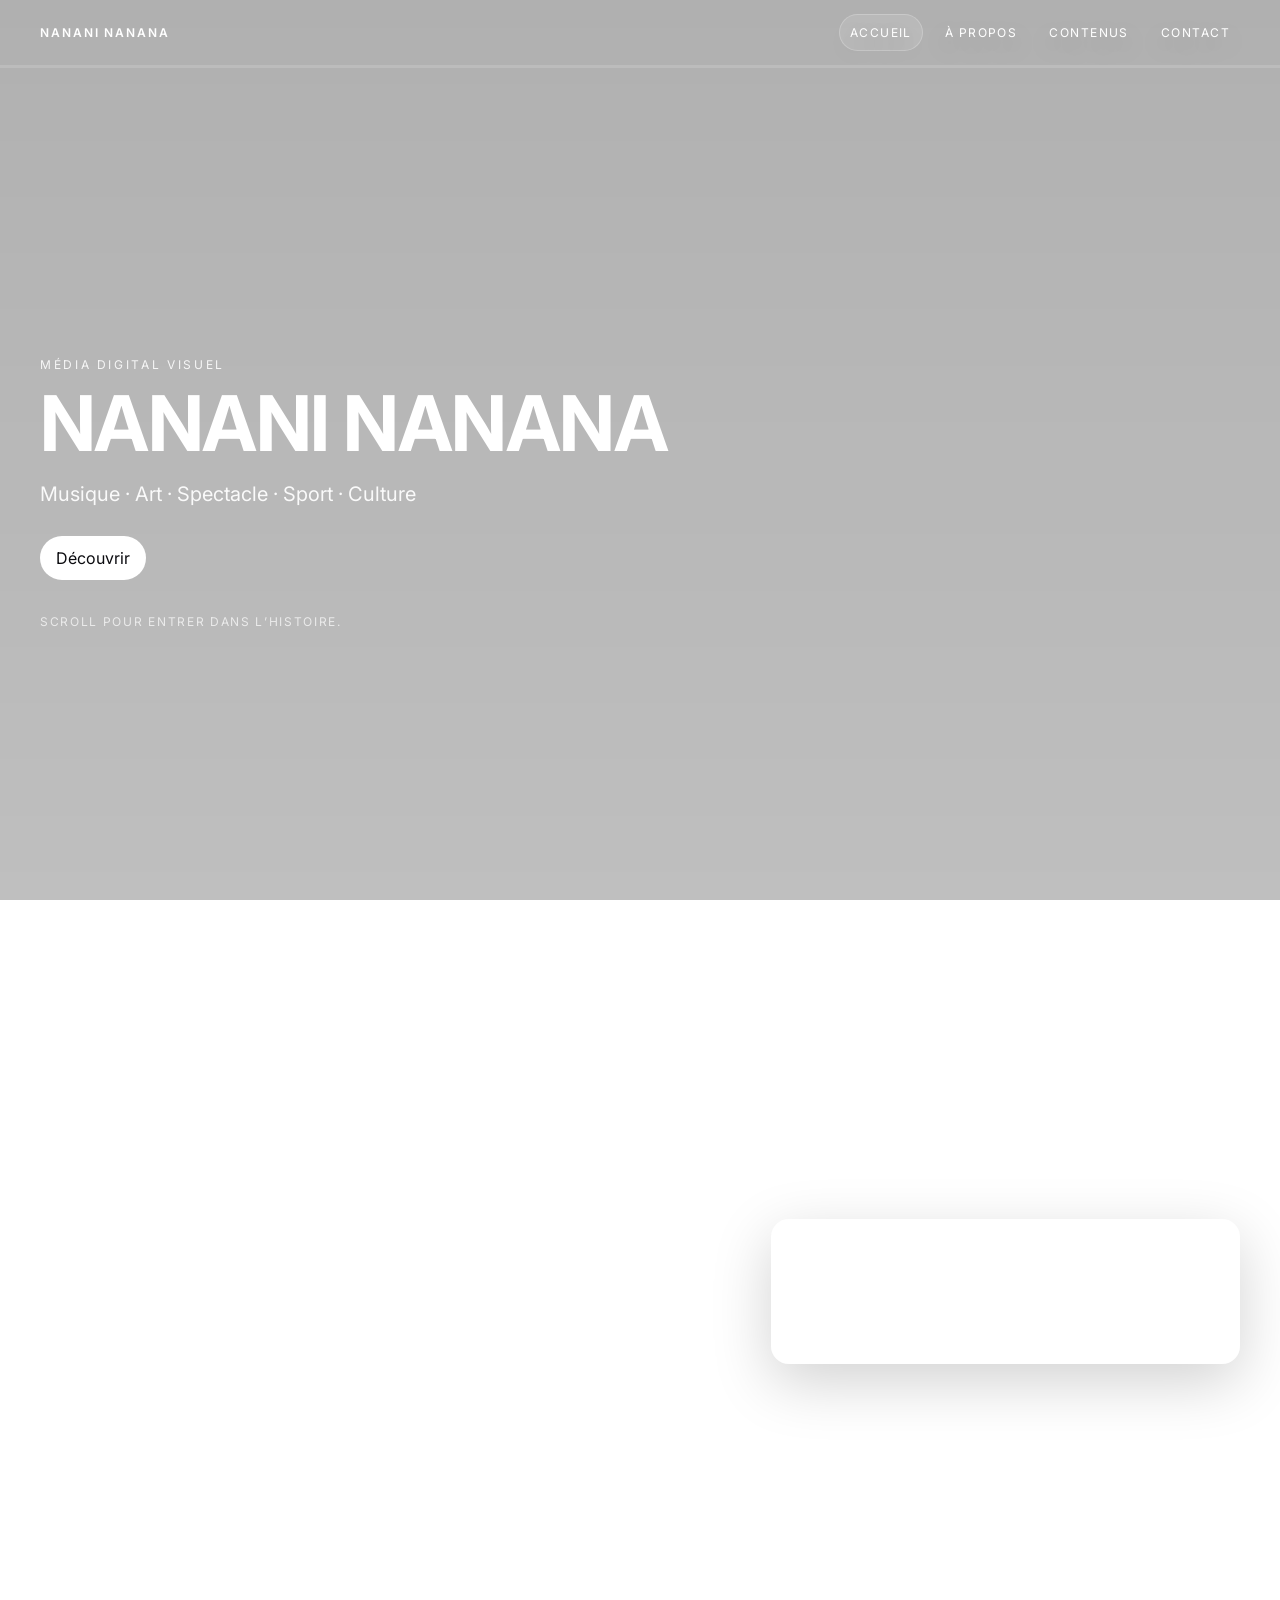
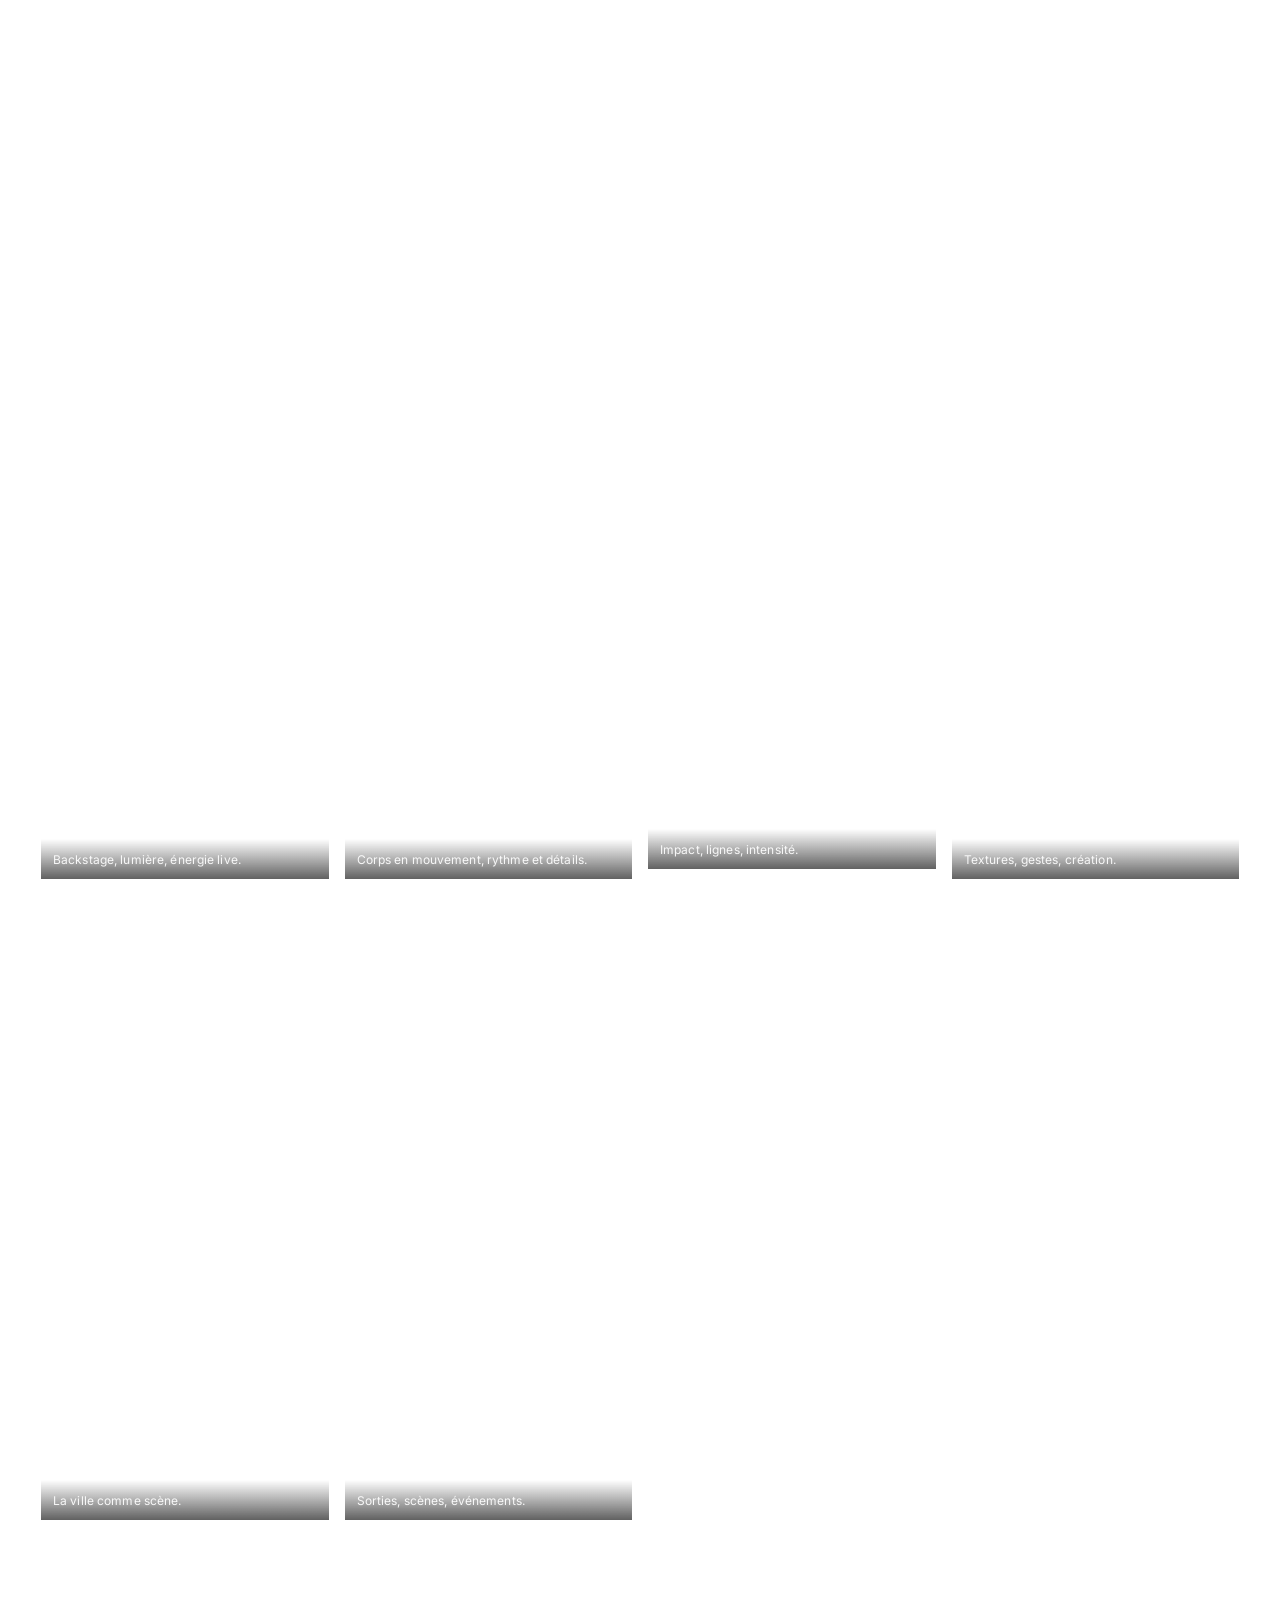
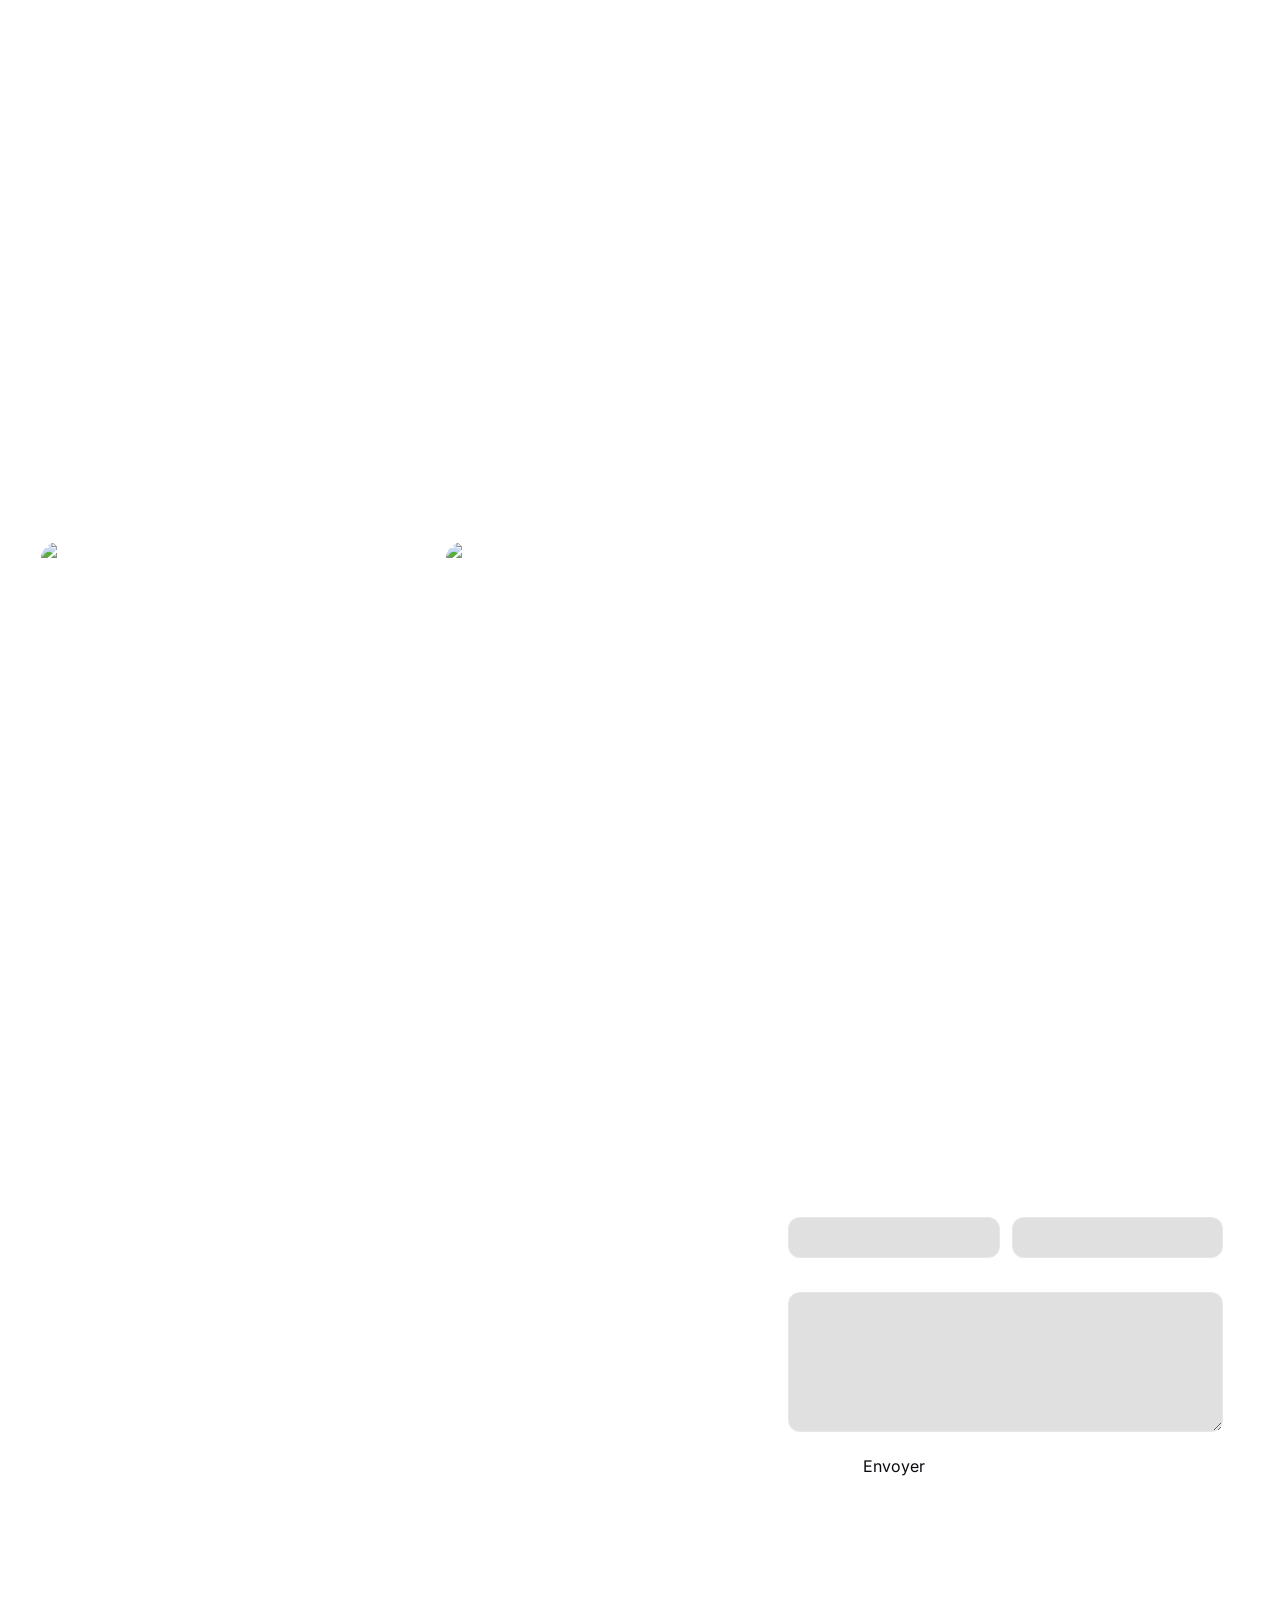
==== index.html @ 495a5f36 "Initial commit: NANANI NANANA" ====
<!doctype html>
<html lang="fr">
  <head>
    <meta charset="utf-8" />
    <meta name="viewport" content="width=device-width,initial-scale=1" />
    <meta name="description" content="NANANI NANANA — média digital visuel : musique, art, spectacle, sport, culture." />
    <meta http-equiv="Cache-Control" content="no-store, no-cache, must-revalidate, max-age=0" />
    <meta http-equiv="Pragma" content="no-cache" />
    <meta http-equiv="Expires" content="0" />
    <title>NANANI NANANA</title>

    <meta property="og:title" content="NANANI NANANA" />
    <meta property="og:description" content="Média digital visuel : musique, art, spectacle, sport, culture." />
    <meta property="og:type" content="website" />

    <link rel="preconnect" href="https://fonts.googleapis.com" />
    <link rel="preconnect" href="https://fonts.gstatic.com" crossorigin />
    <link
      href="https://fonts.googleapis.com/css2?family=Inter:wght@300;400;500;600;700&display=swap"
      rel="stylesheet"
    />
    <link rel="stylesheet" href="styles.css?v=20260324-8" />
  </head>
  <body>
    <div class="loader" id="loader" aria-hidden="true">
      <div class="loader__inner">
        <div class="loader__brand" id="loaderBrand">NANANI NANANA</div>
        <div class="loader__line" aria-hidden="true"></div>
      </div>
    </div>

    <div class="cursor" id="cursor" aria-hidden="true"></div>

    <header class="header" id="top">
      <div class="header__inner">
        <a class="brand" href="#home" id="brandTop">NANANI NANANA</a>
        <nav class="nav" aria-label="Navigation principale" id="nav">
          <a class="nav__link" href="#home" data-target="home">Accueil</a>
          <a class="nav__link" href="#about" data-target="about">À propos</a>
          <a class="nav__link" href="#media" data-target="media">Contenus</a>
          <a class="nav__link" href="#contact" data-target="contact">Contact</a>
        </nav>
      </div>
      <div class="progress" aria-hidden="true">
        <div class="progress__bar" id="progressBar"></div>
      </div>
    </header>

    <div class="bg" aria-hidden="true">
      <video
        class="bg__video bg__video--a is-active"
        id="bgVideoA"
        muted
        playsinline
        preload="none"
      ></video>
      <video class="bg__video bg__video--b" id="bgVideoB" muted playsinline preload="none"></video>
      <div class="bg__overlay"></div>
      <div class="bg__fallback" id="bgFallback"></div>
    </div>

    <main class="page" id="page">
      <section class="panel panel--hero" id="home" data-video-key="home">
        <div class="panel__content">
          <p class="eyebrow" id="heroEyebrow">Média digital visuel</p>
          <h1 class="hero__title" id="heroTitle">NANANI NANANA</h1>
          <p class="lead" id="heroSlogan">Musique · Art · Spectacle · Sport · Culture</p>
          <div class="hero__actions">
            <a class="btn btn--primary" href="#about" id="heroCta">Découvrir</a>
          </div>
          <div class="hero__hint" id="heroHint">Scroll pour entrer dans l’histoire.</div>
        </div>
      </section>

      <section class="panel" id="about" data-video-key="about">
        <div class="panel__content panel__content--split">
          <div>
            <h2 class="h2" id="aboutTitle">On parle de nous</h2>
            <p class="copy" id="aboutText">
              NANANI NANANA est un média artistique qui capte l’énergie du live, la création en mouvement, et
              les cultures qui transforment la ville.
            </p>
            <div class="pill-row" id="aboutPills">
              <span class="pill">Éditorial</span>
              <span class="pill">Visuel</span>
              <span class="pill">Communauté</span>
            </div>
          </div>
          <div class="card card--glass">
            <div class="card__label" id="aboutCardLabel">Notre angle</div>
            <div class="card__title" id="aboutCardTitle">Un luxe minimal, une intensité maximale.</div>
            <div class="card__copy" id="aboutCardCopy">
              Nous racontons la musique, l’art, le sport et la culture comme des scènes : immersion, rythme,
              et détails.
            </div>
          </div>
        </div>
      </section>

      <section class="panel" id="media" data-video-key="media">
        <div class="panel__content">
          <div class="section-head">
            <h2 class="h2" id="mediaTitle">Contenus / Média</h2>
            <p class="copy copy--muted" id="mediaSubtitle">
              Une sélection dynamique d’articles, vidéos et capsules.
            </p>
          </div>
          <div class="grid" id="mediaGrid" aria-live="polite"></div>
        </div>
      </section>

      <section class="panel" id="ads" data-video-key="ads">
        <div class="panel__content">
          <div class="section-head">
            <h2 class="h2" id="adsTitle">Publicité</h2>
            <p class="copy copy--muted" id="adsSubtitle">Emplacements éditables pour partenaires et campagnes.</p>
          </div>
          <div class="ads" id="adsGrid"></div>
        </div>
      </section>

      <section class="panel panel--contact" id="contact" data-video-key="contact">
        <div class="panel__content panel__content--split">
          <div>
            <h2 class="h2" id="contactTitle">Contact</h2>
            <p class="copy" id="contactText">Une idée, une collaboration, un contenu ? Écrivez-nous.</p>
            <div class="contact-meta">
              <a class="contact-meta__item" id="contactEmail" href="mailto:contact@nanani-nanana.media"
                >contact@nanani-nanana.media</a
              >
              <div class="contact-meta__row" id="socialLinks"></div>
            </div>
          </div>

          <form class="form" id="contactForm">
            <label class="field">
              <span class="field__label">Nom</span>
              <input class="field__input" name="name" autocomplete="name" required />
            </label>
            <label class="field">
              <span class="field__label">Email</span>
              <input class="field__input" name="email" type="email" autocomplete="email" required />
            </label>
            <label class="field field--full">
              <span class="field__label">Message</span>
              <textarea class="field__input field__textarea" name="message" required></textarea>
            </label>
            <button class="btn btn--primary" type="submit" id="contactSubmit">Envoyer</button>
            <div class="form__note" id="contactNote">
              Le formulaire envoie un email via votre client mail (modifiable dans le CMS).
            </div>
          </form>
        </div>
      </section>
    </main>

    <div class="toast" id="toast" role="status" aria-live="polite"></div>

    <script src="app.js?v=20260324-10" defer></script>
  </body>
</html>
---- styles.css ----
:root {
  --bg: #ffffff;
  --fg: #0b0b0f;
  --muted: rgba(11, 11, 15, 0.72);
  --hairline: rgba(11, 11, 15, 0.12);
  --overlay: rgba(0, 0, 0, 0.34);
  --shadow: 0 18px 60px rgba(0, 0, 0, 0.18);
  --radius: 18px;
  --radius-sm: 12px;
  --ease: cubic-bezier(0.2, 0.8, 0.2, 1);
}

*,
*::before,
*::after {
  box-sizing: border-box;
}

html,
body {
  height: 100%;
}

html {
  scroll-behavior: smooth;
}

body {
  margin: 0;
  font-family: Inter, system-ui, -apple-system, Segoe UI, Roboto, Arial, sans-serif;
  background: var(--bg);
  color: var(--fg);
  overflow-x: hidden;
  padding-top: 60px;
}

a {
  color: inherit;
}

.loader {
  position: fixed;
  inset: 0;
  display: grid;
  place-items: center;
  background: var(--bg);
  z-index: 40;
  transition: opacity 480ms var(--ease), visibility 480ms var(--ease);
}

.loader.is-hidden {
  opacity: 0;
  visibility: hidden;
  pointer-events: none;
}

.loader__inner {
  width: min(520px, 84vw);
  display: grid;
  gap: 16px;
  text-align: center;
}

.loader__brand {
  font-size: 20px;
  letter-spacing: 0.22em;
  text-transform: uppercase;
}

.loader__line {
  height: 1px;
  background: linear-gradient(90deg, transparent, var(--hairline), transparent);
  position: relative;
  overflow: hidden;
}

.loader__line::after {
  content: "";
  position: absolute;
  inset: 0;
  transform: translateX(-60%);
  background: linear-gradient(90deg, transparent, rgba(11, 11, 15, 0.45), transparent);
  animation: loader 1.25s var(--ease) infinite;
}

@keyframes loader {
  0% {
    transform: translateX(-60%);
  }
  100% {
    transform: translateX(60%);
  }
}

.header {
  position: fixed;
  top: 0;
  left: 0;
  right: 0;
  z-index: 30;
  background: transparent;
  border-bottom: 1px solid rgba(255, 255, 255, 0.14);
}

body:not(.admin) .header {
  color: #fff;
}

.header__inner {
  max-width: 1240px;
  margin: 0 auto;
  padding: 14px 20px;
  display: flex;
  align-items: center;
  justify-content: space-between;
  gap: 18px;
}

.brand {
  text-decoration: none;
  font-weight: 600;
  letter-spacing: 0.16em;
  text-transform: uppercase;
  font-size: 12px;
}

.nav {
  display: flex;
  align-items: center;
  gap: 12px;
  flex-wrap: wrap;
  justify-content: flex-end;
}

.nav__link {
  text-decoration: none;
  font-size: 12px;
  letter-spacing: 0.12em;
  text-transform: uppercase;
  padding: 10px 10px;
  border-radius: 999px;
  transition: background 220ms var(--ease), color 220ms var(--ease), transform 220ms var(--ease);
  position: relative;
}

.nav__link:hover {
  background: rgba(255, 255, 255, 0.08);
  transform: translateY(-1px);
}

.nav__link.is-active {
  background: rgba(255, 255, 255, 0.12);
}

.nav__cms {
  border: 1px solid var(--hairline);
}

body:not(.admin) .nav__link {
  text-shadow: 0 10px 24px rgba(0, 0, 0, 0.4);
}

body:not(.admin) .nav__link.is-active {
  border: 1px solid rgba(255, 255, 255, 0.22);
}

body:not(.admin) .nav__link::after {
  content: "";
  position: absolute;
  left: 12px;
  right: 12px;
  bottom: 6px;
  height: 2px;
  border-radius: 99px;
  opacity: 0;
  transform: translateY(4px);
  background: linear-gradient(90deg, #ff2bd6, #6a5cff, #00e5ff, #12ff8a, #ffd400, #ff2bd6);
  background-size: 300% 100%;
  transition: opacity 260ms var(--ease), transform 260ms var(--ease);
}

body:not(.admin) .nav__link:hover::after {
  opacity: 1;
  transform: translateY(0);
  animation: nav-rainbow 1.15s linear infinite;
}

@keyframes nav-rainbow {
  0% {
    background-position: 0% 50%;
  }
  100% {
    background-position: 100% 50%;
  }
}

.progress {
  height: 2px;
  background: rgba(255, 255, 255, 0.14);
}

.progress__bar {
  height: 100%;
  width: 0%;
  background: var(--fg);
  transform-origin: left center;
}

.bg {
  position: fixed;
  inset: 0;
  z-index: 0;
  pointer-events: none;
}

.bg__video {
  position: absolute;
  inset: 0;
  width: 100%;
  height: 100%;
  object-fit: cover;
  opacity: 0;
  transition: opacity 650ms var(--ease);
  filter: contrast(1.05) saturate(1.05);
}

.bg__video.is-active {
  opacity: 1;
}

.bg__overlay {
  position: absolute;
  inset: 0;
  background: linear-gradient(180deg, rgba(0, 0, 0, 0.34), rgba(0, 0, 0, 0.28));
  mix-blend-mode: multiply;
  opacity: 0.9;
}

.bg__fallback {
  position: absolute;
  inset: 0;
  background: radial-gradient(1200px 680px at 12% 18%, rgba(11, 11, 15, 0.12), transparent),
    radial-gradient(900px 520px at 88% 62%, rgba(11, 11, 15, 0.14), transparent);
}

.page {
  position: relative;
  z-index: 1;
  scroll-snap-type: y mandatory;
}

.panel {
  min-height: calc(100vh - 58px);
  scroll-snap-align: start;
  scroll-snap-stop: always;
  display: flex;
  align-items: center;
}

.panel__content {
  max-width: 1240px;
  margin: 0 auto;
  padding: 86px 20px;
  width: 100%;
  color: #fff;
}

.panel__content--split {
  display: grid;
  grid-template-columns: 1.2fr 0.8fr;
  gap: 28px;
  align-items: start;
}

.panel--hero .panel__content {
  padding-top: 110px;
}

.eyebrow {
  font-size: 12px;
  letter-spacing: 0.22em;
  text-transform: uppercase;
  opacity: 0.88;
  margin: 0 0 16px;
}

.hero__title {
  font-size: clamp(44px, 6vw, 86px);
  line-height: 0.95;
  letter-spacing: -0.02em;
  margin: 0;
}

.lead {
  font-size: clamp(16px, 2vw, 20px);
  line-height: 1.55;
  margin: 18px 0 0;
  max-width: 64ch;
  opacity: 0.92;
}

.hero__actions {
  display: flex;
  gap: 12px;
  margin-top: 26px;
  flex-wrap: wrap;
}

.hero__hint {
  margin-top: 34px;
  font-size: 12px;
  letter-spacing: 0.14em;
  text-transform: uppercase;
  opacity: 0.7;
}

.btn {
  appearance: none;
  border: 0;
  cursor: pointer;
  font: inherit;
  display: inline-flex;
  align-items: center;
  justify-content: center;
  border-radius: 999px;
  padding: 12px 16px;
  gap: 10px;
  text-decoration: none;
  transition: transform 220ms var(--ease), background 220ms var(--ease), border-color 220ms var(--ease),
    color 220ms var(--ease);
}

.btn:hover {
  transform: translateY(-1px);
}

.btn--primary {
  background: #fff;
  color: var(--fg);
}

.btn--primary:hover {
  background: rgba(255, 255, 255, 0.92);
}

.btn--ghost {
  background: transparent;
  border: 1px solid rgba(255, 255, 255, 0.38);
  color: #fff;
}

.btn--ghost:hover {
  border-color: rgba(255, 255, 255, 0.55);
  background: rgba(255, 255, 255, 0.08);
}

.h2 {
  font-size: clamp(28px, 3.5vw, 46px);
  margin: 0;
  letter-spacing: -0.01em;
}

.copy {
  font-size: 16px;
  line-height: 1.7;
  margin: 18px 0 0;
  max-width: 72ch;
  opacity: 0.92;
}

.copy--muted {
  opacity: 0.78;
}

.pill-row {
  display: flex;
  gap: 10px;
  flex-wrap: wrap;
  margin-top: 22px;
}

.pill {
  border: 1px solid rgba(255, 255, 255, 0.32);
  border-radius: 999px;
  padding: 8px 12px;
  font-size: 12px;
  letter-spacing: 0.12em;
  text-transform: uppercase;
  background: rgba(255, 255, 255, 0.06);
}

.card {
  border-radius: var(--radius);
  padding: 18px;
  box-shadow: var(--shadow);
}

.card--glass {
  border: 1px solid rgba(255, 255, 255, 0.18);
  background: rgba(255, 255, 255, 0.06);
  backdrop-filter: blur(14px);
}

.card__label {
  font-size: 12px;
  letter-spacing: 0.22em;
  text-transform: uppercase;
  opacity: 0.8;
}

.card__title {
  margin-top: 12px;
  font-weight: 600;
  font-size: 18px;
  line-height: 1.25;
}

.card__copy {
  margin-top: 12px;
  opacity: 0.86;
  line-height: 1.65;
  font-size: 14px;
}

.section-head {
  display: grid;
  gap: 10px;
  margin-bottom: 18px;
}

.grid {
  display: grid;
  grid-template-columns: repeat(12, 1fr);
  gap: 14px;
}

.tile {
  grid-column: span 3;
  border-radius: var(--radius);
  overflow: hidden;
  border: 1px solid rgba(255, 255, 255, 0.18);
  background: rgba(255, 255, 255, 0.06);
  backdrop-filter: blur(10px);
  transition: transform 260ms var(--ease), border-color 260ms var(--ease), background 260ms var(--ease);
  display: grid;
  grid-template-rows: auto auto;
  text-decoration: none;
}

.tile:hover {
  transform: translateY(-4px);
  border-color: rgba(255, 255, 255, 0.3);
  background: rgba(255, 255, 255, 0.08);
}

.tile__media {
  position: relative;
  background: rgba(255, 255, 255, 0.08);
  aspect-ratio: 9 / 16;
}

.tile__video {
  position: absolute;
  inset: 0;
  width: 100%;
  height: 100%;
  object-fit: cover;
  filter: contrast(1.05) saturate(1.1);
}

.tile__img {
  position: absolute;
  inset: 0;
  width: 100%;
  height: 100%;
  object-fit: cover;
  filter: contrast(1.05) saturate(1.1);
}

.tile__desc {
  position: absolute;
  left: 0;
  right: 0;
  bottom: 0;
  padding: 12px 12px 10px;
  font-size: 12px;
  line-height: 1.5;
  letter-spacing: 0.01em;
  color: rgba(255, 255, 255, 0.92);
  background: linear-gradient(180deg, transparent, rgba(0, 0, 0, 0.62));
}

.tile__body {
  padding: 14px 14px 16px;
  display: grid;
  gap: 10px;
}

.tile__tag {
  font-size: 11px;
  letter-spacing: 0.18em;
  text-transform: uppercase;
  opacity: 0.75;
}

.tile__title {
  font-size: 15px;
  line-height: 1.35;
  font-weight: 600;
}

.tile__meta {
  font-size: 13px;
  opacity: 0.8;
  line-height: 1.5;
}

.ads {
  display: grid;
  grid-template-columns: repeat(12, 1fr);
  gap: 14px;
}

.ad {
  grid-column: span 4;
  border-radius: var(--radius);
  overflow: hidden;
  border: 1px solid rgba(255, 255, 255, 0.18);
  background: rgba(255, 255, 255, 0.06);
  backdrop-filter: blur(10px);
  transition: transform 260ms var(--ease), background 260ms var(--ease), border-color 260ms var(--ease);
  min-height: 110px;
  display: grid;
}

.ad:hover {
  transform: translateY(-4px);
  border-color: rgba(255, 255, 255, 0.3);
  background: rgba(255, 255, 255, 0.08);
}

.ad__img {
  width: 100%;
  height: 100%;
  object-fit: cover;
  display: block;
}

.panel--contact .panel__content {
  padding-bottom: 120px;
}

.contact-meta {
  margin-top: 18px;
  display: grid;
  gap: 12px;
}

.contact-meta__item {
  display: inline-flex;
  align-items: center;
  gap: 10px;
  text-decoration: none;
  font-size: 14px;
  letter-spacing: 0.02em;
  opacity: 0.92;
}

.contact-meta__item:hover {
  text-decoration: underline;
}

.contact-meta__row {
  display: flex;
  gap: 10px;
  flex-wrap: wrap;
}

.chip {
  display: inline-flex;
  align-items: center;
  gap: 8px;
  border: 1px solid rgba(255, 255, 255, 0.28);
  border-radius: 999px;
  padding: 9px 12px;
  font-size: 12px;
  text-decoration: none;
  background: rgba(255, 255, 255, 0.06);
  transition: transform 220ms var(--ease), background 220ms var(--ease);
}

.chip:hover {
  transform: translateY(-1px);
  background: rgba(255, 255, 255, 0.1);
}

.form {
  border-radius: var(--radius);
  border: 1px solid rgba(255, 255, 255, 0.18);
  background: rgba(255, 255, 255, 0.06);
  backdrop-filter: blur(12px);
  padding: 16px;
  display: grid;
  grid-template-columns: 1fr 1fr;
  gap: 12px;
}

.field {
  display: grid;
  gap: 8px;
}

.field--full {
  grid-column: 1 / -1;
}

.field__label {
  font-size: 11px;
  letter-spacing: 0.2em;
  text-transform: uppercase;
  opacity: 0.78;
}

.field__input {
  width: 100%;
  border-radius: 12px;
  border: 1px solid rgba(255, 255, 255, 0.22);
  background: rgba(0, 0, 0, 0.12);
  color: #fff;
  padding: 12px 12px;
  outline: none;
  transition: border-color 220ms var(--ease), background 220ms var(--ease);
}

.field__input:focus {
  border-color: rgba(255, 255, 255, 0.5);
  background: rgba(0, 0, 0, 0.16);
}

.field__textarea {
  min-height: 140px;
  resize: vertical;
}

.form__note {
  grid-column: 1 / -1;
  font-size: 12px;
  opacity: 0.75;
  line-height: 1.55;
}

.toast {
  position: fixed;
  left: 50%;
  bottom: 24px;
  transform: translateX(-50%) translateY(20px);
  background: rgba(11, 11, 15, 0.92);
  color: #fff;
  padding: 10px 14px;
  border-radius: 999px;
  font-size: 13px;
  letter-spacing: 0.02em;
  opacity: 0;
  pointer-events: none;
  transition: opacity 220ms var(--ease), transform 220ms var(--ease);
  z-index: 50;
}

.toast.is-visible {
  opacity: 1;
  transform: translateX(-50%) translateY(0);
}

.cursor {
  position: fixed;
  left: 0;
  top: 0;
  width: 18px;
  height: 18px;
  border-radius: 999px;
  border: 1px solid rgba(11, 11, 15, 0.22);
  background: rgba(255, 255, 255, 0.1);
  mix-blend-mode: difference;
  pointer-events: none;
  transform: translate(-100px, -100px);
  transition: width 180ms var(--ease), height 180ms var(--ease), border-color 180ms var(--ease);
  z-index: 60;
}

.cursor.is-hidden {
  display: none;
}

.cursor.is-active {
  width: 30px;
  height: 30px;
  border-color: rgba(11, 11, 15, 0.42);
}

@media (max-width: 980px) {
  .panel__content--split {
    grid-template-columns: 1fr;
  }

  .tile {
    grid-column: span 6;
  }

  .ad {
    grid-column: span 6;
  }
}

@media (max-width: 620px) {
  .page {
    scroll-snap-type: none;
  }

  .header__inner {
    padding: 12px 14px;
  }

  .panel__content {
    padding: 74px 14px;
  }

  .tile {
    grid-column: span 12;
  }

  .form {
    grid-template-columns: 1fr;
  }
}

@media (prefers-reduced-motion: reduce) {
  html {
    scroll-behavior: auto;
  }

  .bg__video,
  .btn,
  .nav__link,
  .tile,
  .ad,
  .toast,
  .loader {
    transition: none !important;
  }

  .loader__line::after {
    animation: none !important;
  }
}

.admin {
  color: var(--fg);
  background: var(--bg);
}

.admin .bg,
.admin .cursor,
.admin .progress {
  display: none;
}

.admin .panel__content {
  color: var(--fg);
}

.admin .header {
  background: rgba(255, 255, 255, 0.92);
}

.admin .panel {
  min-height: auto;
}

.admin .form,
.admin .card--glass,
.admin .tile,
.admin .ad {
  background: #fff;
  border-color: var(--hairline);
  box-shadow: none;
  backdrop-filter: none;
}

.admin .field__input {
  background: #fff;
  color: var(--fg);
  border-color: var(--hairline);
}

.admin .btn--ghost {
  color: var(--fg);
  border-color: var(--hairline);
  background: transparent;
}

.admin .pill,
.admin .chip {
  color: var(--fg);
  border-color: var(--hairline);
  background: rgba(11, 11, 15, 0.03);
}

.admin .grid,
.admin .ads {
  gap: 10px;
}

.admin .admin-layout {
  display: grid;
  gap: 14px;
}

.admin .admin-actions {
  display: flex;
  gap: 10px;
  flex-wrap: wrap;
  margin-top: 12px;
}

.admin .admin-section {
  border: 1px solid var(--hairline);
  border-radius: var(--radius);
  padding: 14px;
}

.admin .admin-section h3 {
  margin: 0 0 10px;
  font-size: 14px;
  letter-spacing: 0.14em;
  text-transform: uppercase;
}

.admin .admin-small {
  font-size: 12px;
  color: var(--muted);
  line-height: 1.6;
}

.admin {
  background: #0b1220;
  color: #0b0b0f;
}

body.admin {
  padding-top: 0;
}

.admin .toast {
  background: rgba(11, 11, 15, 0.92);
  color: #fff;
}

.admin .btn--primary {
  background: #0b0b0f;
  color: #fff;
}

.admin .btn--primary:hover {
  background: rgba(11, 11, 15, 0.92);
}

.cms {
  min-height: 100vh;
  display: grid;
  grid-template-columns: 280px 1fr;
}

.cms-auth {
  min-height: 100vh;
  display: grid;
  place-items: center;
  padding: 26px 16px;
  background: radial-gradient(1200px 680px at 12% 18%, rgba(18, 255, 138, 0.18), transparent),
    radial-gradient(900px 520px at 88% 62%, rgba(0, 229, 255, 0.16), transparent),
    linear-gradient(180deg, #0b1220, #070b12);
}

.cms-auth__card {
  width: min(520px, 96vw);
  border-radius: 18px;
  background: rgba(255, 255, 255, 0.96);
  border: 1px solid rgba(11, 11, 15, 0.08);
  padding: 18px;
  display: grid;
  gap: 12px;
}

.cms-auth__brand {
  font-weight: 700;
  letter-spacing: 0.18em;
  text-transform: uppercase;
  font-size: 12px;
}

.cms-auth__title {
  font-size: 22px;
  font-weight: 600;
}

.cms-auth__subtitle {
  font-size: 13px;
  color: rgba(11, 11, 15, 0.66);
}

.cms-auth__form {
  display: grid;
  gap: 12px;
  margin-top: 6px;
}

.cms-auth__error {
  border: 1px solid rgba(255, 43, 214, 0.25);
  background: rgba(255, 43, 214, 0.08);
  color: rgba(11, 11, 15, 0.9);
  border-radius: 14px;
  padding: 10px 12px;
  font-size: 13px;
  line-height: 1.5;
}

.cms-auth__note {
  font-size: 12px;
  color: rgba(11, 11, 15, 0.62);
  line-height: 1.6;
}

.cms__sidebar {
  height: 100vh;
  position: sticky;
  top: 0;
  padding: 18px 14px;
  color: rgba(255, 255, 255, 0.92);
  background: linear-gradient(180deg, #0b1220, #070b12);
  border-right: 1px solid rgba(255, 255, 255, 0.08);
  display: flex;
  flex-direction: column;
  gap: 14px;
}

.cms__brand {
  display: flex;
  align-items: center;
  gap: 12px;
  padding: 10px 10px;
}

.cms__logo {
  width: 36px;
  height: 36px;
  border-radius: 12px;
  background: linear-gradient(135deg, #12ff8a, #00e5ff);
  color: rgba(11, 11, 15, 0.92);
  display: grid;
  place-items: center;
  font-weight: 700;
  letter-spacing: 0.08em;
}

.cms__brandText {
  display: grid;
  gap: 2px;
}

.cms__brandName {
  font-weight: 600;
  letter-spacing: 0.12em;
  text-transform: uppercase;
  font-size: 12px;
}

.cms__brandSub {
  font-size: 12px;
  opacity: 0.68;
}

.cms__nav {
  display: grid;
  gap: 8px;
  padding: 0 10px;
}

.cms__navItem {
  border: 1px solid transparent;
  background: transparent;
  color: inherit;
  text-align: left;
  border-radius: 14px;
  padding: 12px 12px;
  font-size: 13px;
  letter-spacing: 0.02em;
  cursor: pointer;
  transition: background 200ms var(--ease), transform 200ms var(--ease), border-color 200ms var(--ease), color 200ms var(--ease);
}

.cms__navItem:hover {
  background: rgba(255, 255, 255, 0.06);
  transform: translateY(-1px);
}

.cms__navItem.is-active {
  background: rgba(18, 255, 138, 0.14);
  border-color: rgba(18, 255, 138, 0.22);
  color: #12ff8a;
}

.cms__sidebarFooter {
  margin-top: auto;
  padding: 10px 10px 0;
  display: grid;
  gap: 8px;
}

.cms__smallBtn {
  border: 1px solid rgba(255, 255, 255, 0.14);
  background: rgba(255, 255, 255, 0.06);
  color: rgba(255, 255, 255, 0.92);
  border-radius: 14px;
  padding: 10px 12px;
  font-size: 12px;
  letter-spacing: 0.06em;
  text-transform: uppercase;
  cursor: pointer;
  text-decoration: none;
  display: inline-flex;
  align-items: center;
  justify-content: center;
  transition: background 200ms var(--ease), transform 200ms var(--ease), border-color 200ms var(--ease);
}

.cms__smallBtn:hover {
  background: rgba(255, 255, 255, 0.09);
  transform: translateY(-1px);
}

.cms__smallBtn--ghost {
  background: transparent;
}

.cms__main {
  background: #f6f7fb;
  min-height: 100vh;
}

.cms__topbar {
  position: sticky;
  top: 0;
  z-index: 10;
  padding: 18px 20px;
  display: flex;
  align-items: center;
  justify-content: space-between;
  gap: 14px;
  border-bottom: 1px solid rgba(11, 11, 15, 0.08);
  background: rgba(246, 247, 251, 0.78);
  backdrop-filter: blur(14px);
}

.cms__titleWrap {
  display: grid;
  gap: 4px;
}

.cms__title {
  font-size: 16px;
  font-weight: 600;
  letter-spacing: 0.02em;
}

.cms__subtitle {
  font-size: 12px;
  color: rgba(11, 11, 15, 0.62);
}

.cms__topActions {
  display: flex;
  gap: 10px;
}

.cms-save--dirty {
  box-shadow: 0 0 0 4px rgba(18, 255, 138, 0.22);
}

.cms__content {
  max-width: 1160px;
  margin: 0 auto;
  padding: 22px 20px 48px;
}

.cms-grid {
  display: grid;
  grid-template-columns: 1fr 1fr;
  gap: 16px;
}

.cms-gridWide {
  display: grid;
  grid-template-columns: 320px 1fr;
  gap: 16px;
}

.cms-card {
  background: #ffffff;
  border: 1px solid rgba(11, 11, 15, 0.08);
  border-radius: 18px;
  overflow: hidden;
}

.cms-card__title {
  padding: 14px 16px;
  font-size: 13px;
  font-weight: 600;
  letter-spacing: 0.08em;
  text-transform: uppercase;
  border-bottom: 1px solid rgba(11, 11, 15, 0.06);
  color: rgba(11, 11, 15, 0.86);
}

.cms-card__body {
  padding: 14px 16px 16px;
  display: grid;
  gap: 12px;
}

.cms-field {
  display: grid;
  gap: 8px;
}

.cms-field__label {
  font-size: 11px;
  letter-spacing: 0.18em;
  text-transform: uppercase;
  color: rgba(11, 11, 15, 0.62);
}

.cms-field__row {
  display: flex;
  gap: 10px;
  align-items: center;
}

.cms-field__input {
  width: 100%;
  border-radius: 14px;
  border: 1px solid rgba(11, 11, 15, 0.12);
  background: #ffffff;
  padding: 12px 12px;
  outline: none;
  font: inherit;
  transition: border-color 200ms var(--ease), box-shadow 200ms var(--ease);
}

.cms-field__input:focus {
  border-color: rgba(18, 255, 138, 0.55);
  box-shadow: 0 0 0 4px rgba(18, 255, 138, 0.18);
}

.cms-field__textarea {
  min-height: 140px;
  resize: vertical;
}

.cms-upload {
  border: 1px solid rgba(11, 11, 15, 0.12);
  background: rgba(11, 11, 15, 0.02);
  color: rgba(11, 11, 15, 0.82);
  border-radius: 14px;
  padding: 12px 12px;
  font-size: 12px;
  letter-spacing: 0.12em;
  text-transform: uppercase;
  cursor: pointer;
  white-space: nowrap;
}

.cms-upload:hover {
  background: rgba(11, 11, 15, 0.04);
}

.cms-row {
  display: flex;
  gap: 10px;
  flex-wrap: wrap;
}

.cms-row--spread {
  justify-content: space-between;
  align-items: center;
}

.cms-btn {
  border-radius: 14px;
  padding: 12px 12px;
  border: 1px solid rgba(11, 11, 15, 0.12);
  background: #fff;
  cursor: pointer;
  letter-spacing: 0.12em;
  text-transform: uppercase;
  font-size: 12px;
}

.cms-btn--primary {
  background: #0b0b0f;
  color: #fff;
  border-color: rgba(11, 11, 15, 0.12);
}

.cms-btn--primary:hover {
  background: rgba(11, 11, 15, 0.92);
}

.cms-btn--ghost {
  background: rgba(11, 11, 15, 0.02);
}

.cms-iconBtn {
  border: 1px solid rgba(11, 11, 15, 0.12);
  background: rgba(11, 11, 15, 0.02);
  color: rgba(11, 11, 15, 0.76);
  border-radius: 12px;
  padding: 8px 10px;
  cursor: pointer;
  font-size: 12px;
}

.cms-item {
  border: 1px solid rgba(11, 11, 15, 0.08);
  border-radius: 16px;
  padding: 12px;
  display: grid;
  gap: 10px;
  background: rgba(11, 11, 15, 0.01);
}

.cms-item__head {
  display: flex;
  align-items: center;
  justify-content: space-between;
  gap: 12px;
}

.cms-item__title {
  font-size: 13px;
  font-weight: 600;
  color: rgba(11, 11, 15, 0.86);
}

.cms-toggle {
  display: inline-flex;
  align-items: center;
  gap: 10px;
  border: 1px solid rgba(11, 11, 15, 0.12);
  background: rgba(11, 11, 15, 0.02);
  border-radius: 14px;
  padding: 10px 12px;
}

.cms-toggle__label {
  font-size: 12px;
  letter-spacing: 0.12em;
  text-transform: uppercase;
  color: rgba(11, 11, 15, 0.74);
}

.cms-postList {
  border-radius: 18px;
  border: 1px solid rgba(11, 11, 15, 0.08);
  overflow: hidden;
  background: #fff;
  display: grid;
  grid-template-rows: auto 1fr;
  min-height: 520px;
}

.cms-postList__head {
  padding: 14px 14px;
  display: flex;
  align-items: center;
  justify-content: space-between;
  gap: 10px;
  border-bottom: 1px solid rgba(11, 11, 15, 0.06);
}

.cms-postList__title {
  font-size: 13px;
  font-weight: 600;
  letter-spacing: 0.08em;
  text-transform: uppercase;
  color: rgba(11, 11, 15, 0.78);
}

.cms-postList__item {
  border: 0;
  background: transparent;
  text-align: left;
  padding: 12px 14px;
  cursor: pointer;
  border-bottom: 1px solid rgba(11, 11, 15, 0.06);
  transition: background 200ms var(--ease);
}

.cms-postList__item:hover {
  background: rgba(11, 11, 15, 0.02);
}

.cms-postList__item.is-active {
  background: rgba(18, 255, 138, 0.12);
}

.cms-postList__name {
  font-weight: 600;
  color: rgba(11, 11, 15, 0.88);
  font-size: 13px;
}

.cms-postList__meta {
  margin-top: 4px;
  font-size: 12px;
  color: rgba(11, 11, 15, 0.58);
}

@media (max-width: 980px) {
  .cms {
    grid-template-columns: 1fr;
  }

  .cms__sidebar {
    height: auto;
    position: relative;
  }

  .cms-grid,
  .cms-gridWide {
    grid-template-columns: 1fr;
  }
}
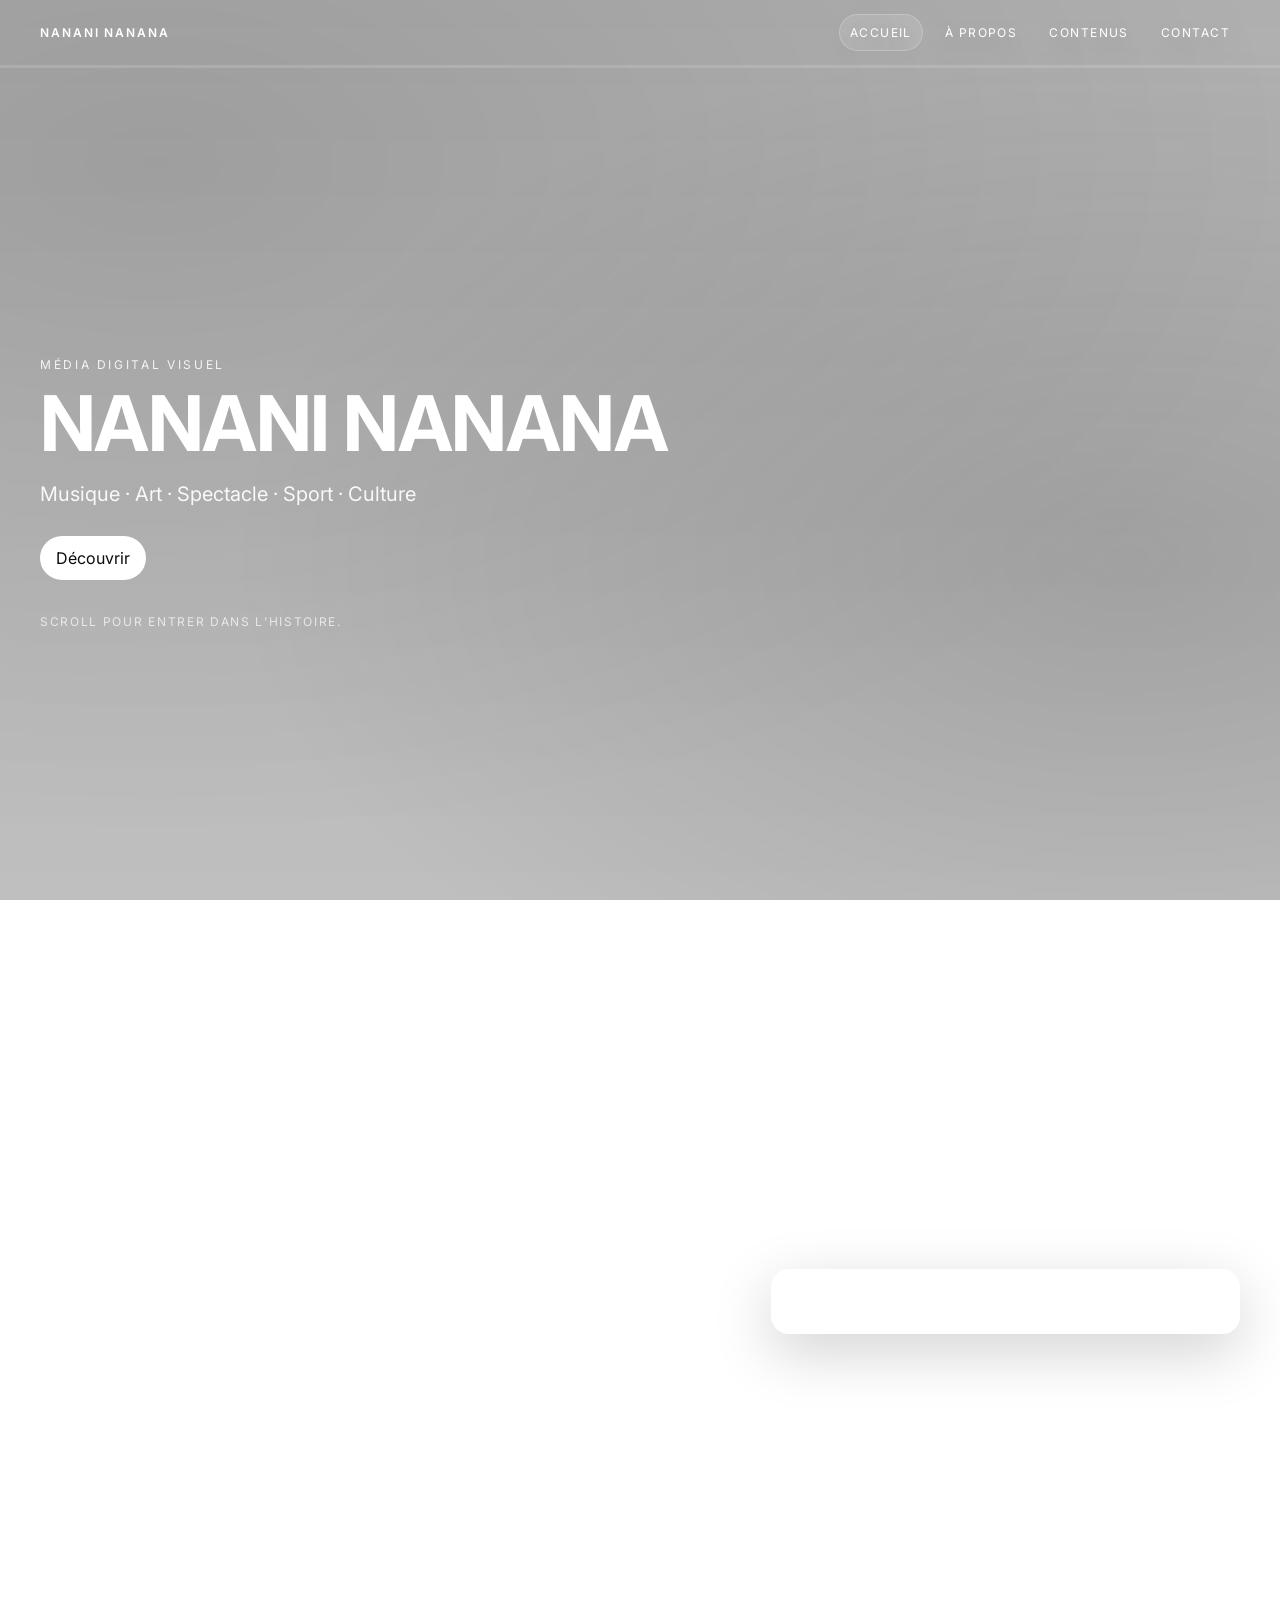
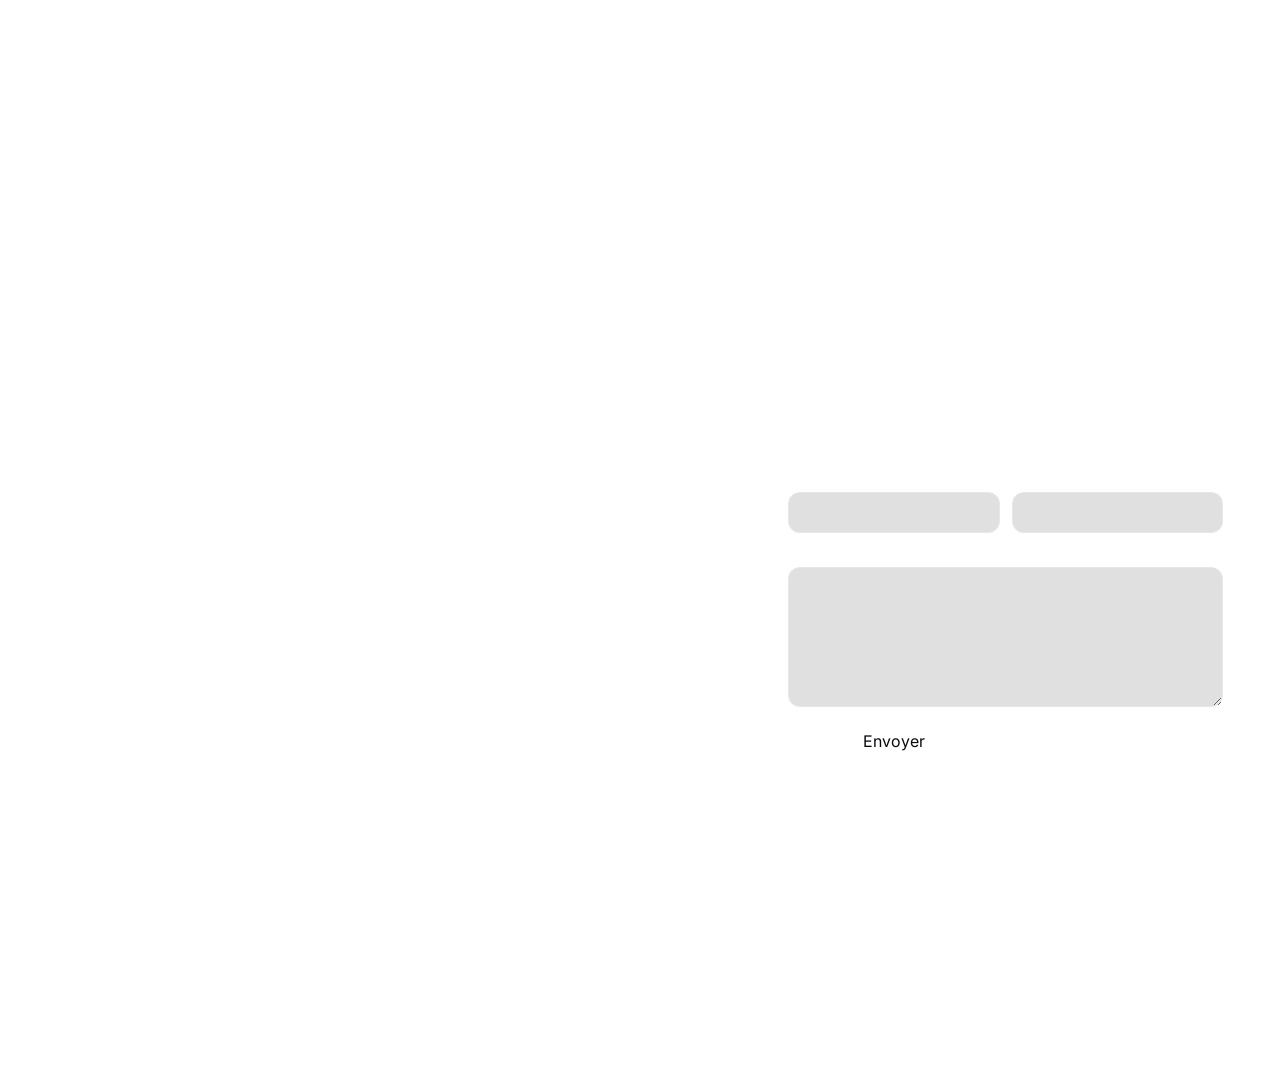
==== commit c913dd58: "feat: add PWA" ====
--- a/index.html
+++ b/index.html
@@ -7,6 +7,10 @@
     <meta http-equiv="Cache-Control" content="no-store, no-cache, must-revalidate, max-age=0" />
     <meta http-equiv="Pragma" content="no-cache" />
     <meta http-equiv="Expires" content="0" />
+    <meta name="theme-color" content="#05060a" />
+    <meta name="mobile-web-app-capable" content="yes" />
+    <meta name="apple-mobile-web-app-capable" content="yes" />
+    <meta name="apple-mobile-web-app-status-bar-style" content="black-translucent" />
     <title>NANANI NANANA</title>
 
     <meta property="og:title" content="NANANI NANANA" />
@@ -19,6 +23,9 @@
       href="https://fonts.googleapis.com/css2?family=Inter:wght@300;400;500;600;700&display=swap"
       rel="stylesheet"
     />
+    <link rel="manifest" href="manifest.webmanifest" />
+    <link rel="icon" href="icon.svg" type="image/svg+xml" />
+    <link rel="apple-touch-icon" href="icon.svg" />
     <link rel="stylesheet" href="styles.css?v=20260324-8" />
   </head>
   <body>
@@ -157,5 +164,12 @@
     <div class="toast" id="toast" role="status" aria-live="polite"></div>
 
     <script src="app.js?v=20260324-10" defer></script>
+    <script>
+      if ("serviceWorker" in navigator) {
+        window.addEventListener("load", () => {
+          navigator.serviceWorker.register("sw.js").catch(() => {});
+        });
+      }
+    </script>
   </body>
 </html>
--- a/styles.css
+++ b/styles.css
@@ -14,6 +14,10 @@
 *::before,
 *::after {
   box-sizing: border-box;
+}
+
+[hidden] {
+  display: none !important;
 }
 
 html,
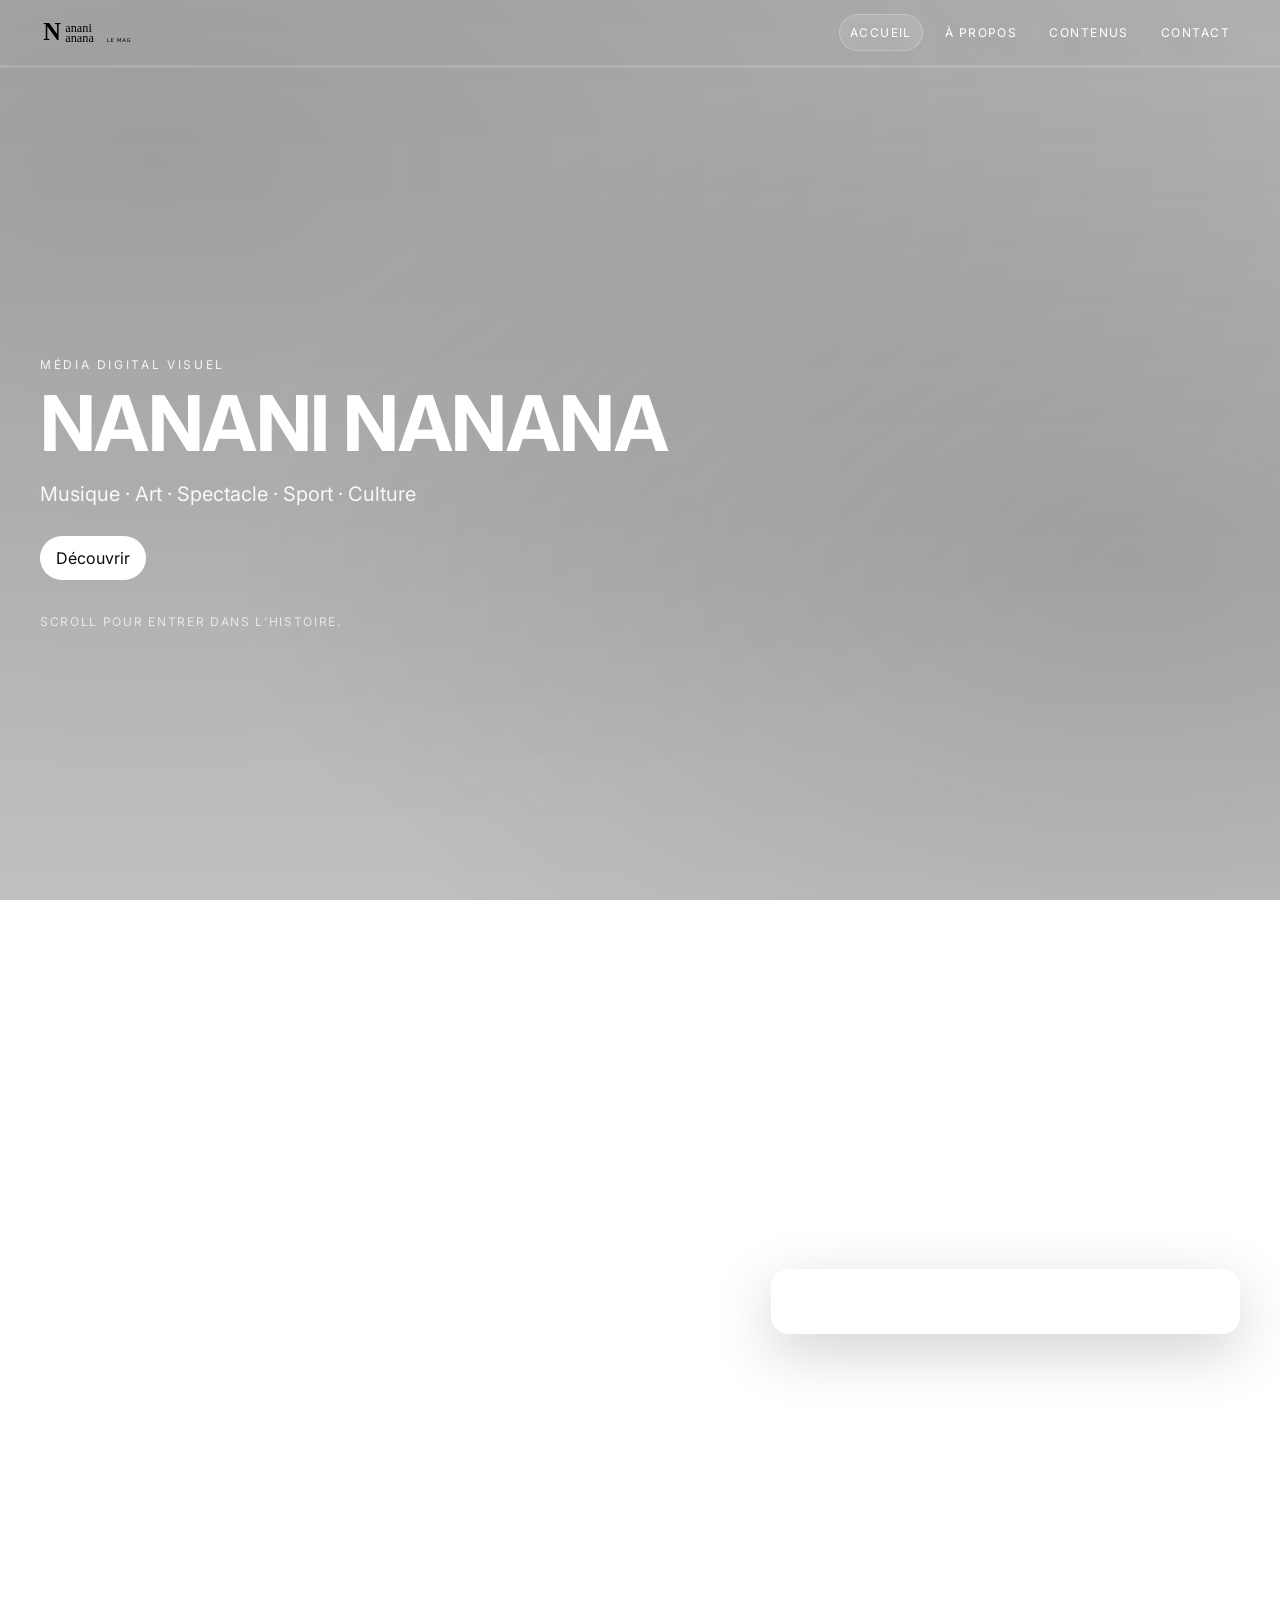
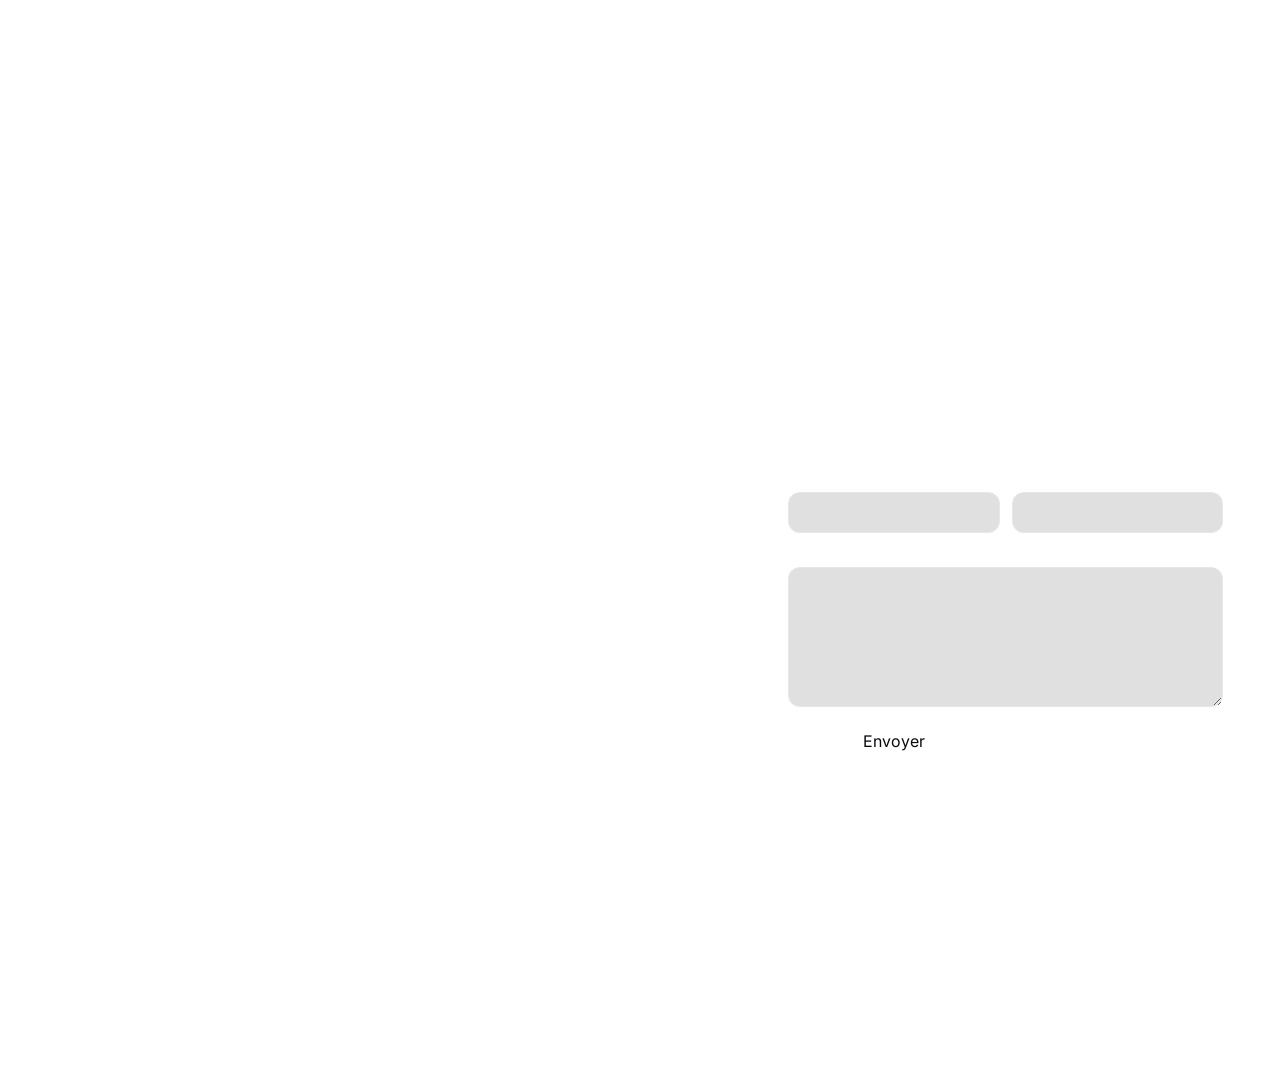
==== commit 4070e73b: "chore: update logo" ====
--- a/index.html
+++ b/index.html
@@ -26,7 +26,7 @@
     <link rel="manifest" href="manifest.webmanifest" />
     <link rel="icon" href="icon.svg" type="image/svg+xml" />
     <link rel="apple-touch-icon" href="icon.svg" />
-    <link rel="stylesheet" href="styles.css?v=20260324-8" />
+    <link rel="stylesheet" href="styles.css?v=20260328-1" />
   </head>
   <body>
     <div class="loader" id="loader" aria-hidden="true">
@@ -40,7 +40,10 @@
 
     <header class="header" id="top">
       <div class="header__inner">
-        <a class="brand" href="#home" id="brandTop">NANANI NANANA</a>
+        <a class="brand" href="#home" aria-label="NANANI NANANA">
+          <img class="brand__logo" src="logo.svg" alt="" decoding="async" />
+          <span class="sr-only" id="brandTop">NANANI NANANA</span>
+        </a>
         <nav class="nav" aria-label="Navigation principale" id="nav">
           <a class="nav__link" href="#home" data-target="home">Accueil</a>
           <a class="nav__link" href="#about" data-target="about">À propos</a>
--- a/styles.css
+++ b/styles.css
@@ -126,6 +126,28 @@
   letter-spacing: 0.16em;
   text-transform: uppercase;
   font-size: 12px;
+  display: inline-flex;
+  align-items: center;
+  gap: 10px;
+  color: inherit;
+}
+
+.brand__logo {
+  height: 26px;
+  width: auto;
+  display: block;
+}
+
+.sr-only {
+  position: absolute;
+  width: 1px;
+  height: 1px;
+  padding: 0;
+  margin: -1px;
+  overflow: hidden;
+  clip: rect(0, 0, 0, 0);
+  white-space: nowrap;
+  border: 0;
 }
 
 .nav {
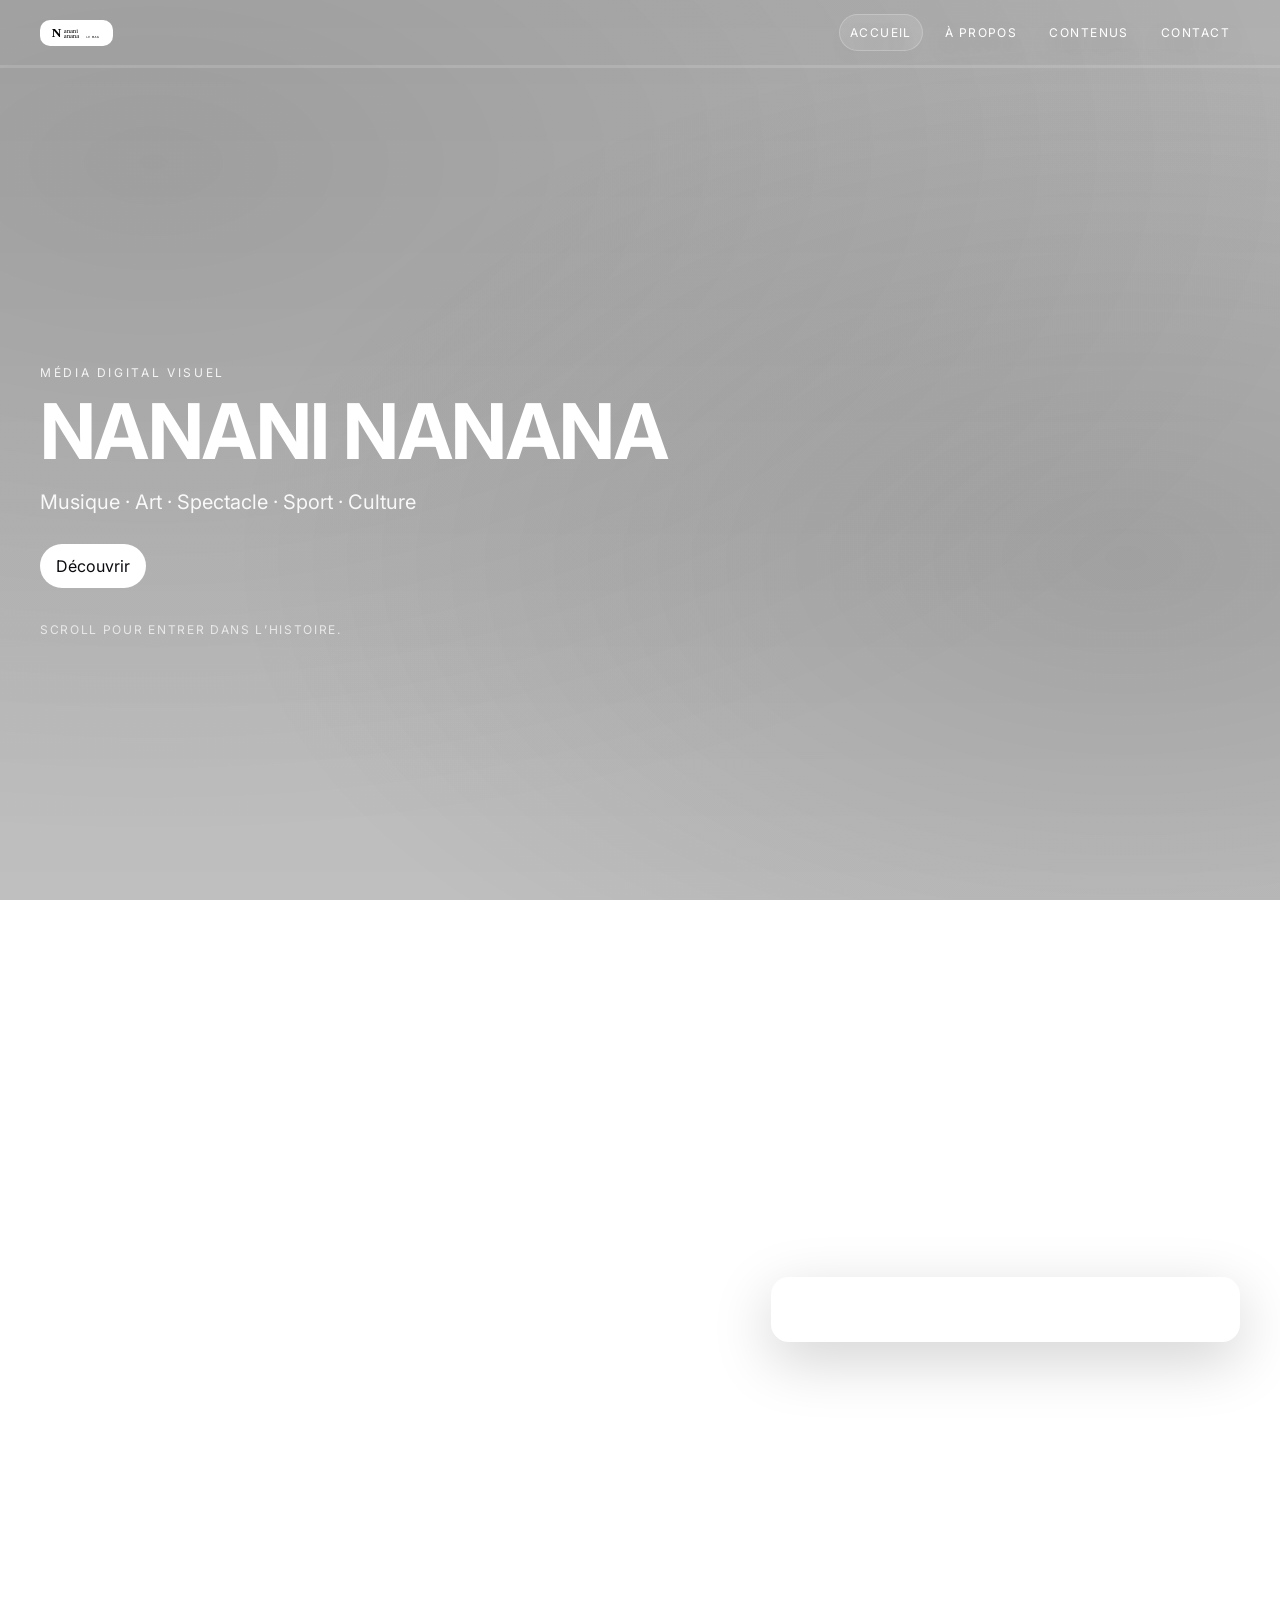
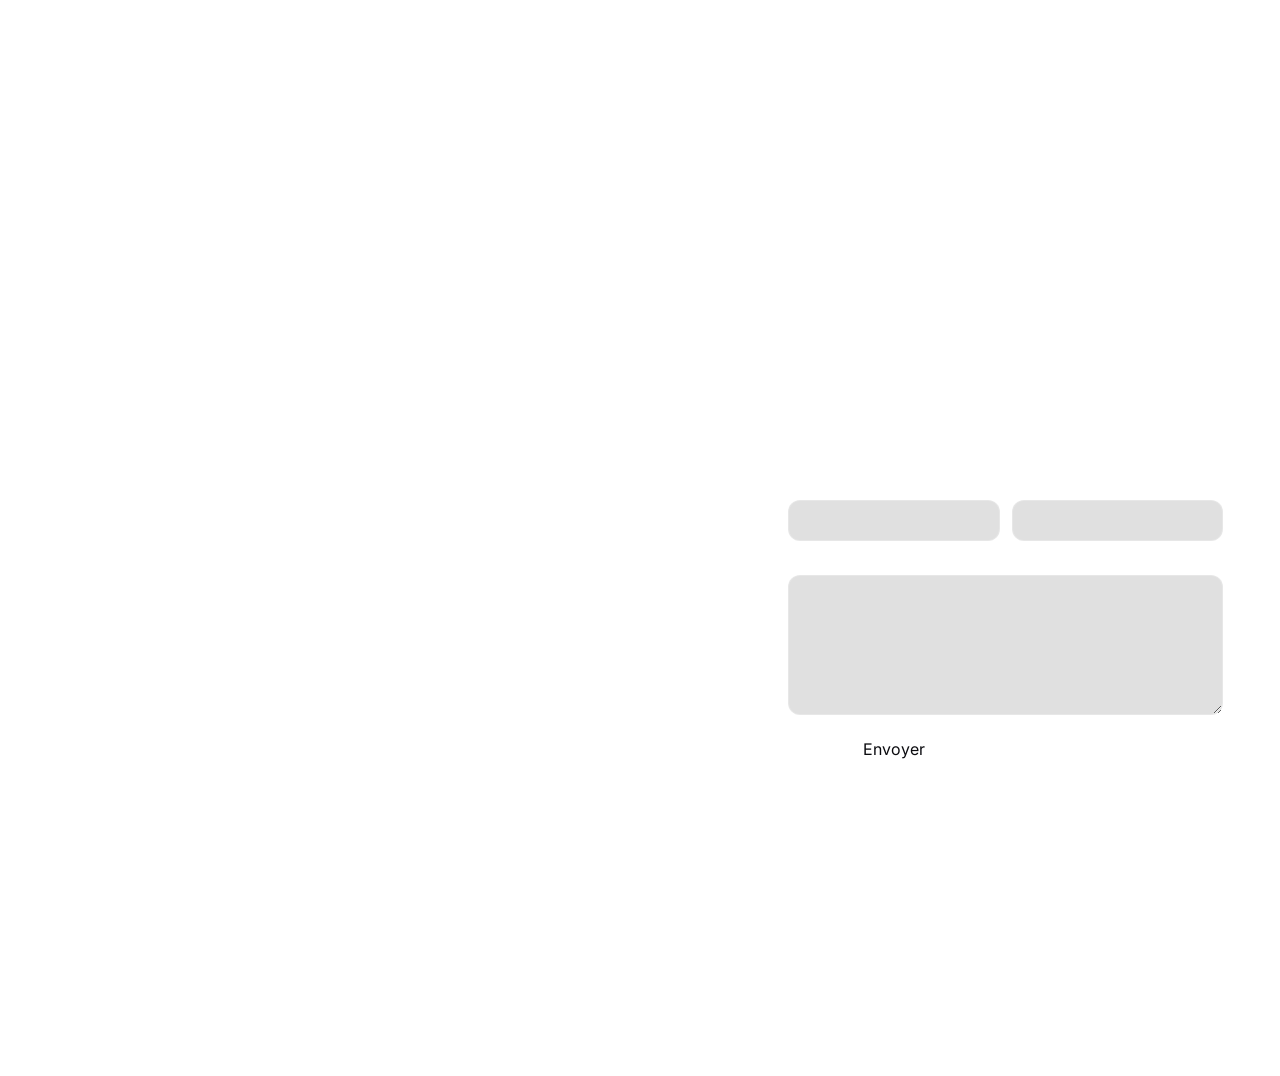
==== commit 7207f189: "style: update header and logo" ====
--- a/index.html
+++ b/index.html
@@ -26,7 +26,7 @@
     <link rel="manifest" href="manifest.webmanifest" />
     <link rel="icon" href="icon.svg" type="image/svg+xml" />
     <link rel="apple-touch-icon" href="icon.svg" />
-    <link rel="stylesheet" href="styles.css?v=20260328-1" />
+    <link rel="stylesheet" href="styles.css?v=20260328-2" />
   </head>
   <body>
     <div class="loader" id="loader" aria-hidden="true">
--- a/styles.css
+++ b/styles.css
@@ -35,7 +35,7 @@
   background: var(--bg);
   color: var(--fg);
   overflow-x: hidden;
-  padding-top: 60px;
+  padding-top: 0;
 }
 
 a {
@@ -97,10 +97,7 @@
 }
 
 .header {
-  position: fixed;
-  top: 0;
-  left: 0;
-  right: 0;
+  position: relative;
   z-index: 30;
   background: transparent;
   border-bottom: 1px solid rgba(255, 255, 255, 0.14);
@@ -136,6 +133,9 @@
   height: 26px;
   width: auto;
   display: block;
+  background: #ffffff;
+  padding: 6px 10px;
+  border-radius: 10px;
 }
 
 .sr-only {
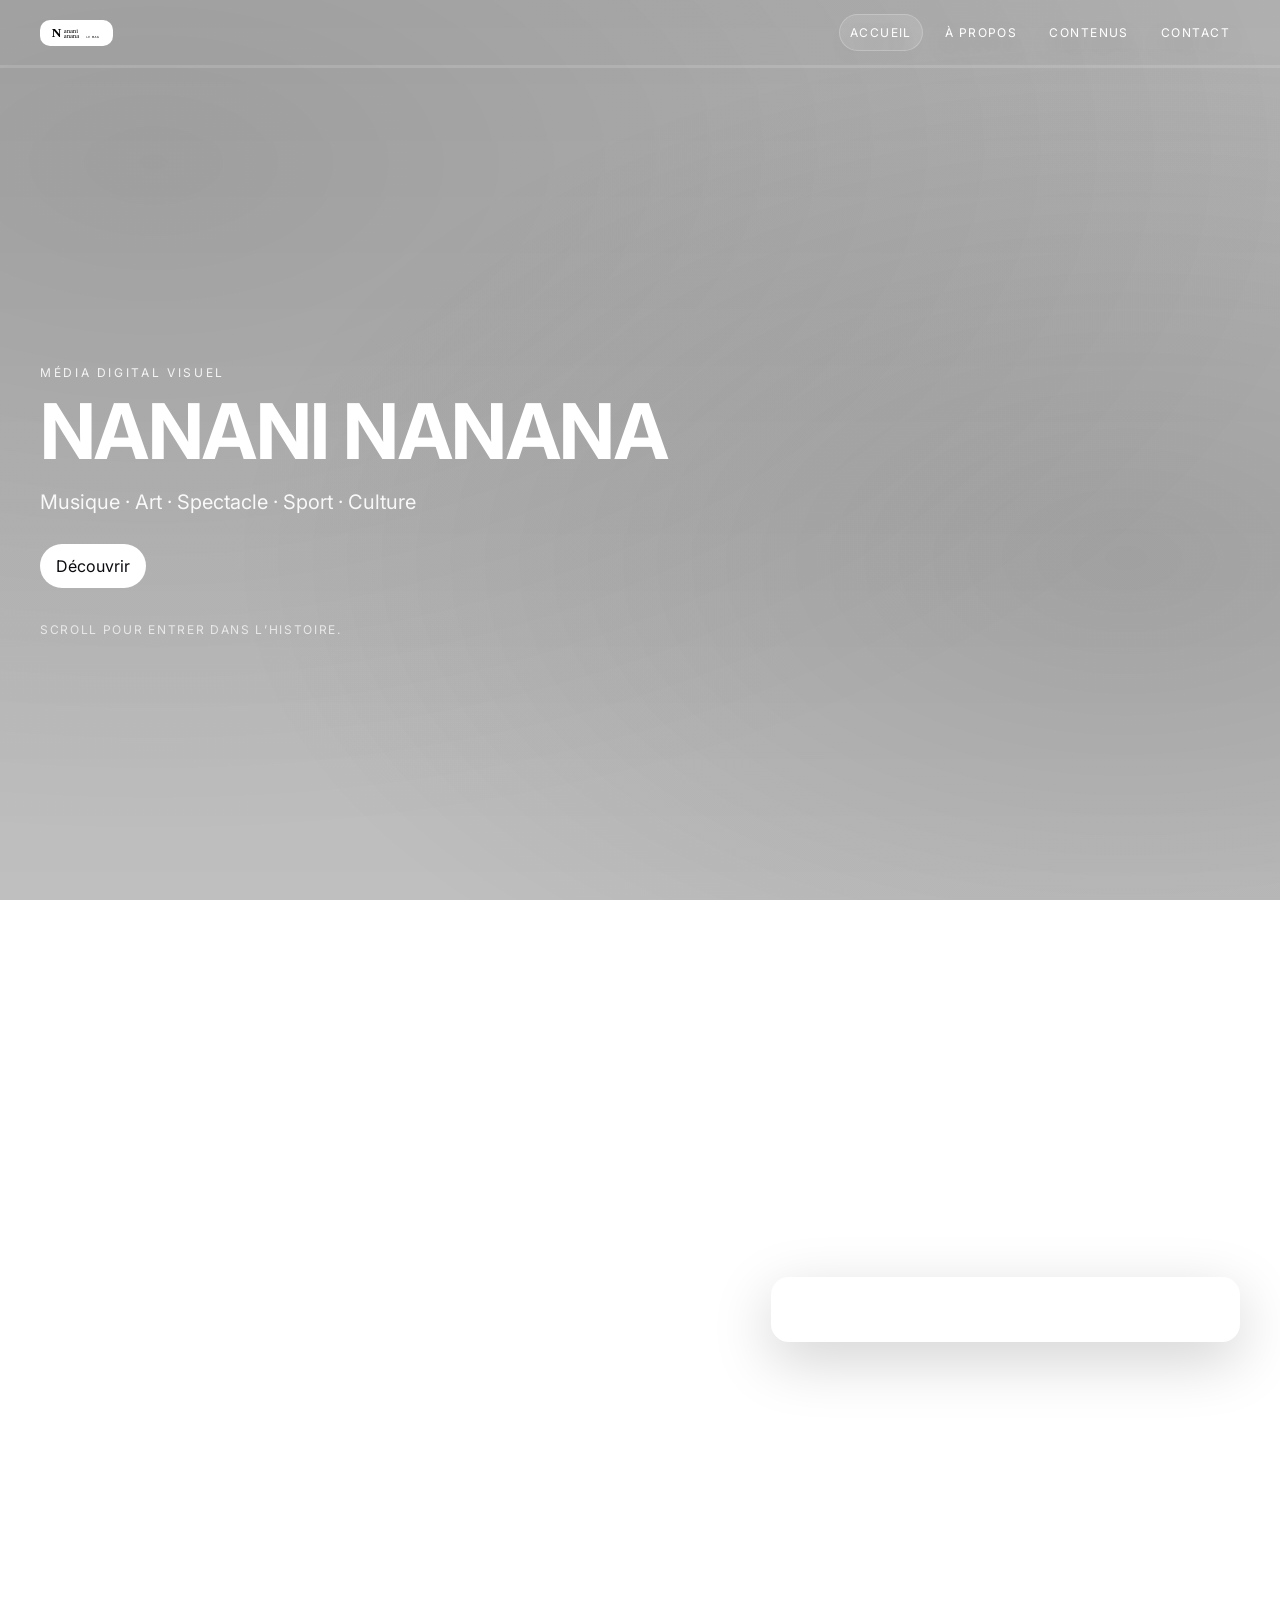
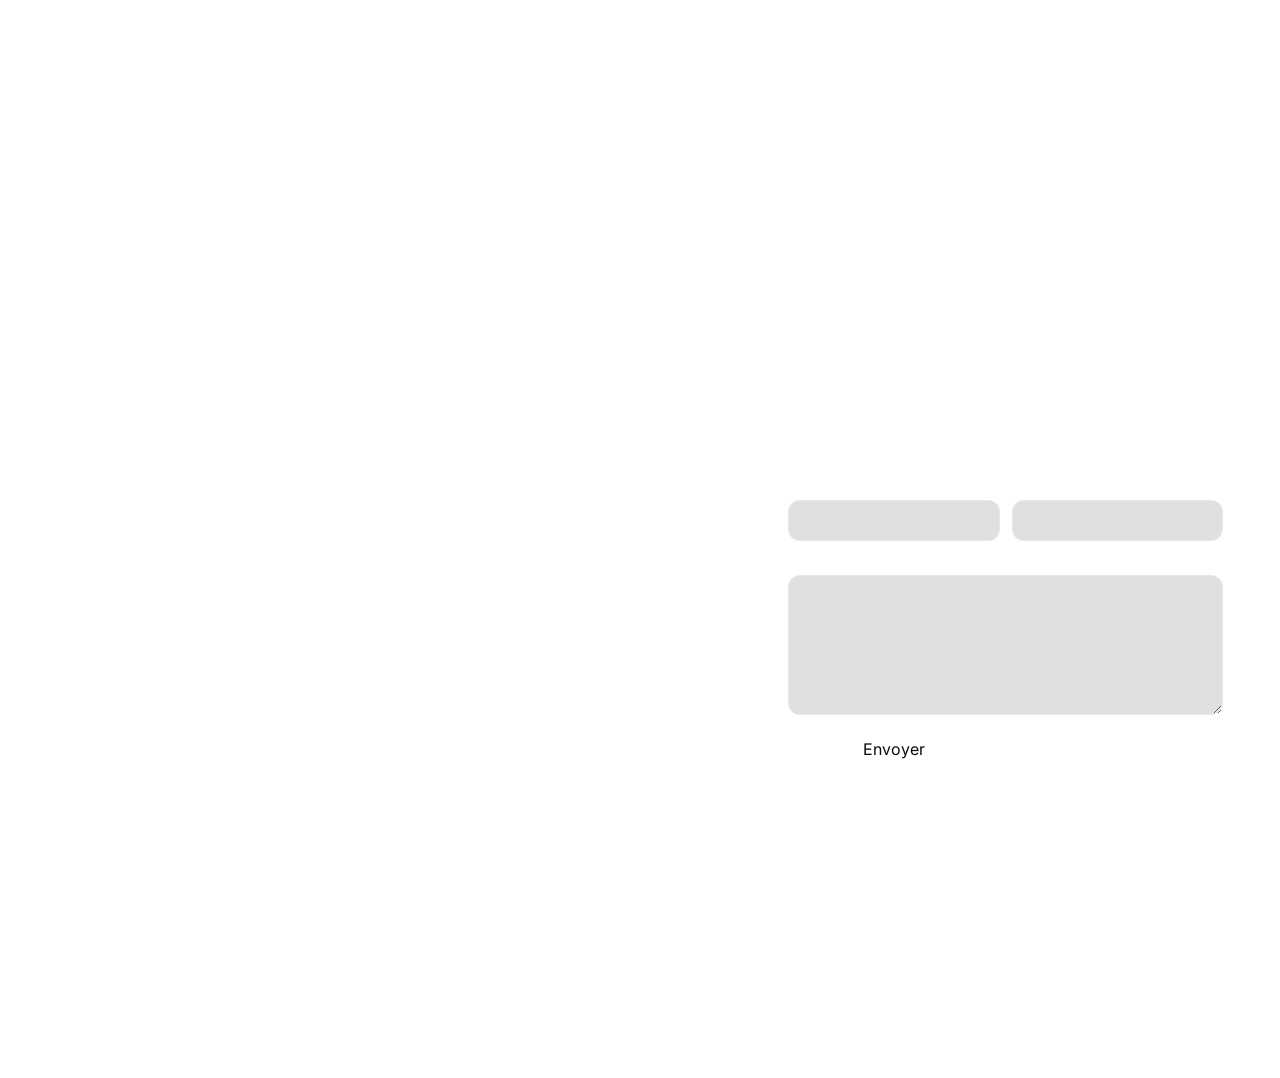
==== commit c2e1f14c: "feat: add formEndpoint config for contact form" ====
--- a/index.html
+++ b/index.html
@@ -166,7 +166,7 @@
 
     <div class="toast" id="toast" role="status" aria-live="polite"></div>
 
-    <script src="app.js?v=20260324-10" defer></script>
+    <script src="app.js?v=20260328-4" defer></script>
     <script>
       if ("serviceWorker" in navigator) {
         window.addEventListener("load", () => {
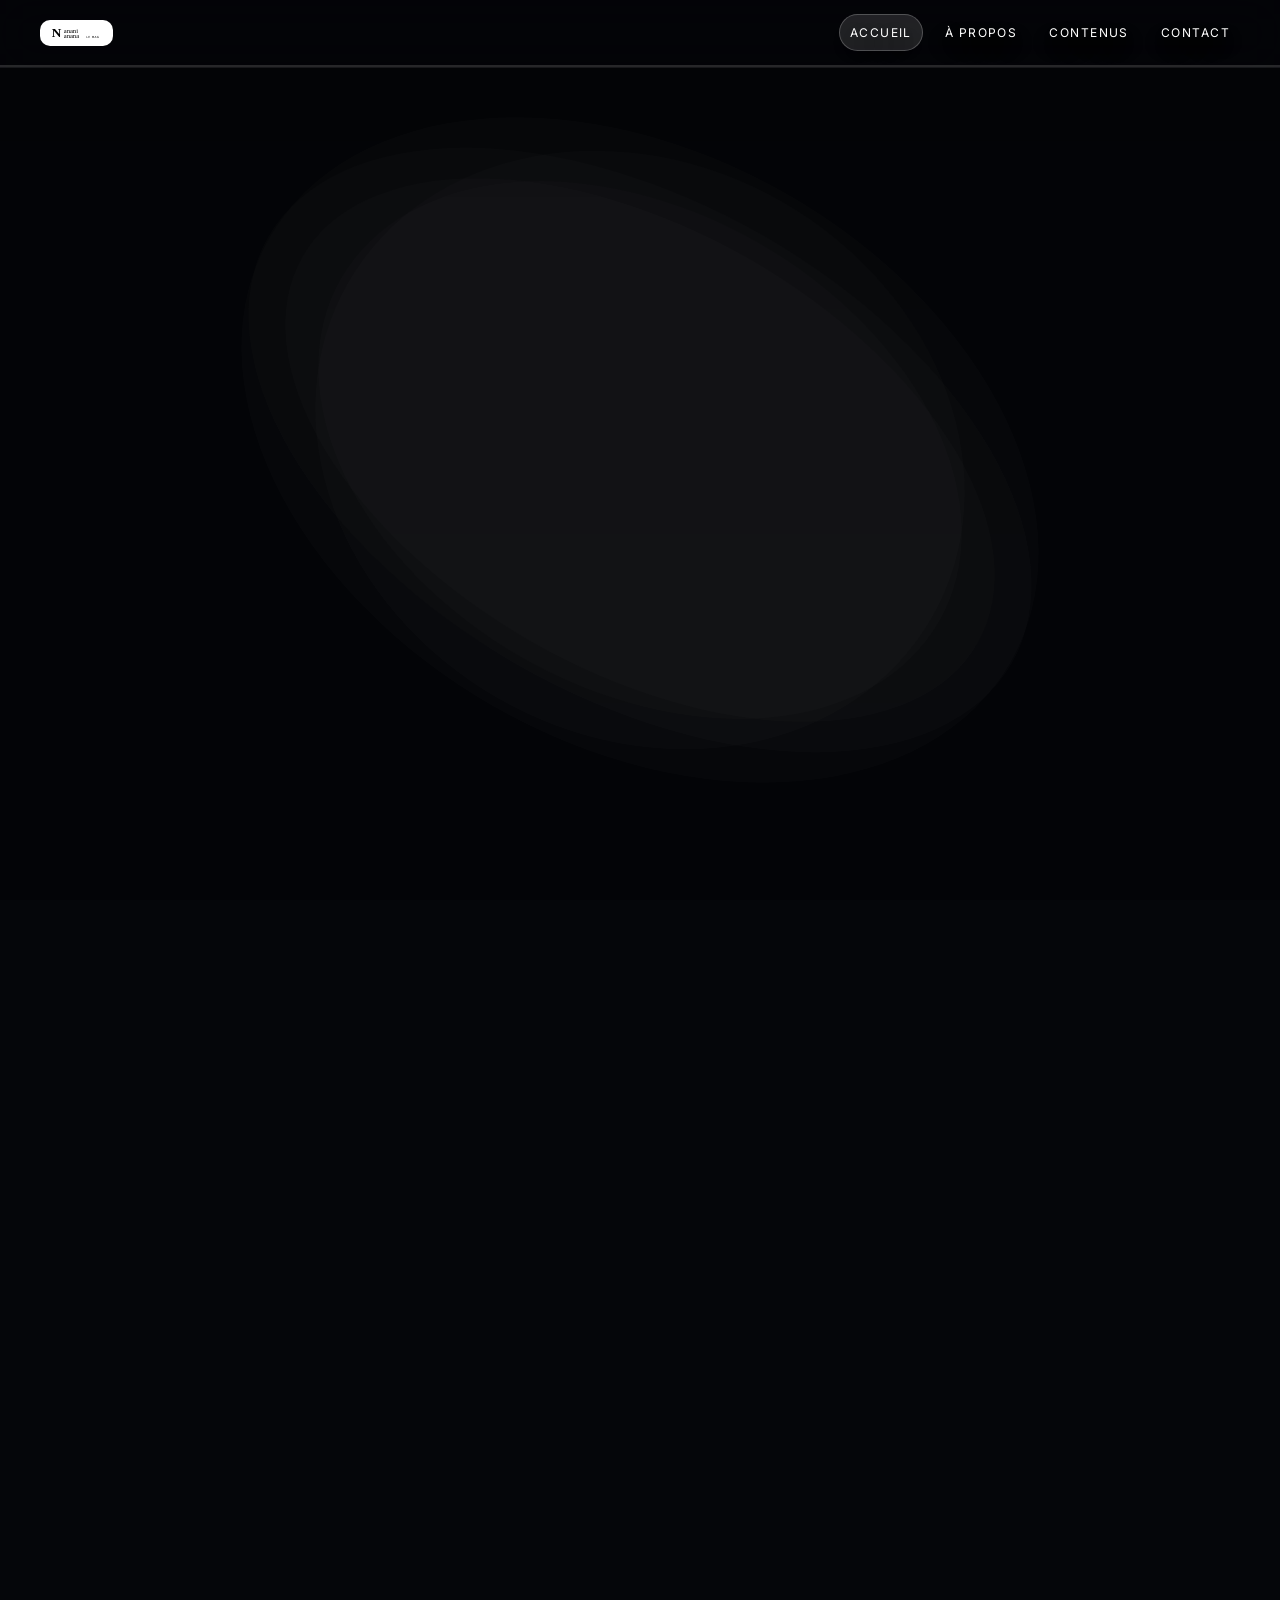
==== commit 54516763: "Full overhaul: Supabase Storage, Premium UI, 3D Background Engine, and Reels modernization" ====
--- a/index.html
+++ b/index.html
@@ -57,16 +57,8 @@
     </header>
 
     <div class="bg" aria-hidden="true">
-      <video
-        class="bg__video bg__video--a is-active"
-        id="bgVideoA"
-        muted
-        playsinline
-        preload="none"
-      ></video>
-      <video class="bg__video bg__video--b" id="bgVideoB" muted playsinline preload="none"></video>
+      <canvas id="bgCanvas"></canvas>
       <div class="bg__overlay"></div>
-      <div class="bg__fallback" id="bgFallback"></div>
     </div>
 
     <main class="page" id="page">
@@ -166,7 +158,7 @@
 
     <div class="toast" id="toast" role="status" aria-live="polite"></div>
 
-    <script src="app.js?v=20260328-4" defer></script>
+    <script src="app.js?v=20260328-5" defer></script>
     <script>
       if ("serviceWorker" in navigator) {
         window.addEventListener("load", () => {
--- a/styles.css
+++ b/styles.css
@@ -1,13 +1,17 @@
 :root {
-  --bg: #ffffff;
-  --fg: #0b0b0f;
-  --muted: rgba(11, 11, 15, 0.72);
-  --hairline: rgba(11, 11, 15, 0.12);
-  --overlay: rgba(0, 0, 0, 0.34);
-  --shadow: 0 18px 60px rgba(0, 0, 0, 0.18);
-  --radius: 18px;
+  --bg: #05060a;
+  --fg: #ffffff;
+  --accent: #e5b17a; /* Gold/Bronze Editorial */
+  --accent-rgb: 229, 177, 122;
+  --muted: rgba(255, 255, 255, 0.6);
+  --hairline: rgba(255, 255, 255, 0.1);
+  --glass: rgba(255, 255, 255, 0.03);
+  --glass-border: rgba(255, 255, 255, 0.08);
+  --shadow: 0 20px 50px rgba(0, 0, 0, 0.5);
+  --radius: 24px;
   --radius-sm: 12px;
-  --ease: cubic-bezier(0.2, 0.8, 0.2, 1);
+  --ease: cubic-bezier(0.16, 1, 0.3, 1);
+  --font-main: 'Inter', system-ui, sans-serif;
 }
 
 *,
@@ -97,14 +101,19 @@
 }
 
 .header {
-  position: relative;
-  z-index: 30;
-  background: transparent;
-  border-bottom: 1px solid rgba(255, 255, 255, 0.14);
-}
-
-body:not(.admin) .header {
-  color: #fff;
+  position: fixed;
+  top: 0;
+  left: 0;
+  right: 0;
+  z-index: 100;
+  background: rgba(5, 6, 10, 0.4);
+  backdrop-filter: blur(20px);
+  border-bottom: 1px solid var(--glass-border);
+  transition: transform 0.4s var(--ease);
+}
+
+.header.is-hidden {
+  transform: translateY(-100%);
 }
 
 .header__inner {
@@ -239,19 +248,13 @@
   pointer-events: none;
 }
 
-.bg__video {
+#bgCanvas {
   position: absolute;
   inset: 0;
   width: 100%;
   height: 100%;
-  object-fit: cover;
-  opacity: 0;
-  transition: opacity 650ms var(--ease);
-  filter: contrast(1.05) saturate(1.05);
-}
-
-.bg__video.is-active {
-  opacity: 1;
+  display: block;
+  opacity: 0.8;
 }
 
 .bg__overlay {
@@ -361,23 +364,29 @@
 }
 
 .btn--primary {
-  background: #fff;
-  color: var(--fg);
+  background: var(--fg);
+  color: #000;
+  font-weight: 600;
+  padding: 14px 28px;
 }
 
 .btn--primary:hover {
-  background: rgba(255, 255, 255, 0.92);
+  background: var(--accent);
+  color: #000;
+  transform: scale(1.05);
 }
 
 .btn--ghost {
-  background: transparent;
-  border: 1px solid rgba(255, 255, 255, 0.38);
+  background: var(--glass);
+  border: 1px solid var(--glass-border);
   color: #fff;
+  backdrop-filter: blur(10px);
+  padding: 14px 28px;
 }
 
 .btn--ghost:hover {
-  border-color: rgba(255, 255, 255, 0.55);
-  background: rgba(255, 255, 255, 0.08);
+  border-color: var(--fg);
+  background: rgba(255, 255, 255, 0.1);
 }
 
 .h2 {
@@ -456,89 +465,107 @@
 
 .grid {
   display: grid;
-  grid-template-columns: repeat(12, 1fr);
-  gap: 14px;
+  grid-template-columns: repeat(auto-fill, minmax(280px, 1fr));
+  gap: 20px;
 }
 
 .tile {
-  grid-column: span 3;
-  border-radius: var(--radius);
+  position: relative;
+  border-radius: 24px;
   overflow: hidden;
-  border: 1px solid rgba(255, 255, 255, 0.18);
-  background: rgba(255, 255, 255, 0.06);
-  backdrop-filter: blur(10px);
-  transition: transform 260ms var(--ease), border-color 260ms var(--ease), background 260ms var(--ease);
-  display: grid;
-  grid-template-rows: auto auto;
+  aspect-ratio: 9 / 16;
+  background: #000;
+  border: 1px solid rgba(255, 255, 255, 0.1);
+  transition: transform 0.4s var(--ease), border-color 0.4s var(--ease);
+  cursor: pointer;
   text-decoration: none;
 }
 
 .tile:hover {
-  transform: translateY(-4px);
-  border-color: rgba(255, 255, 255, 0.3);
-  background: rgba(255, 255, 255, 0.08);
+  transform: scale(1.02) translateY(-5px);
+  border-color: rgba(255, 255, 255, 0.4);
 }
 
 .tile__media {
-  position: relative;
-  background: rgba(255, 255, 255, 0.08);
-  aspect-ratio: 9 / 16;
-}
-
-.tile__video {
   position: absolute;
   inset: 0;
+  z-index: 1;
+}
+
+.tile__video, .tile__img {
   width: 100%;
   height: 100%;
   object-fit: cover;
-  filter: contrast(1.05) saturate(1.1);
-}
-
-.tile__img {
+  transition: transform 0.6s var(--ease);
+}
+
+.reveal {
+  opacity: 0;
+  transform: translateY(20px);
+  transition: all 0.6s var(--ease);
+}
+
+.reveal.is-visible {
+  opacity: 1;
+  transform: translateY(0);
+}
+
+.tile:hover .tile__video, .tile:hover .tile__img {
+  transform: scale(1.1);
+}
+
+.tile__body {
   position: absolute;
   inset: 0;
-  width: 100%;
-  height: 100%;
-  object-fit: cover;
-  filter: contrast(1.05) saturate(1.1);
-}
-
-.tile__desc {
-  position: absolute;
-  left: 0;
-  right: 0;
-  bottom: 0;
-  padding: 12px 12px 10px;
-  font-size: 12px;
-  line-height: 1.5;
-  letter-spacing: 0.01em;
-  color: rgba(255, 255, 255, 0.92);
-  background: linear-gradient(180deg, transparent, rgba(0, 0, 0, 0.62));
-}
-
-.tile__body {
-  padding: 14px 14px 16px;
-  display: grid;
-  gap: 10px;
+  z-index: 2;
+  background: linear-gradient(to top, rgba(0,0,0,0.9) 0%, transparent 60%);
+  display: flex;
+  flex-direction: column;
+  justify-content: flex-end;
+  padding: 24px;
+  opacity: 0.9;
+  transition: opacity 0.3s var(--ease);
+}
+
+.tile:hover .tile__body {
+  opacity: 1;
 }
 
 .tile__tag {
-  font-size: 11px;
-  letter-spacing: 0.18em;
-  text-transform: uppercase;
-  opacity: 0.75;
+  font-size: 10px;
+  font-weight: 700;
+  text-transform: uppercase;
+  letter-spacing: 0.15em;
+  color: #fff;
+  background: rgba(255, 255, 255, 0.2);
+  padding: 4px 10px;
+  border-radius: 100px;
+  width: fit-content;
+  margin-bottom: 8px;
+  backdrop-filter: blur(4px);
 }
 
 .tile__title {
-  font-size: 15px;
-  line-height: 1.35;
+  font-size: 18px;
   font-weight: 600;
+  line-height: 1.2;
+  color: #fff;
+  margin-bottom: 4px;
 }
 
 .tile__meta {
   font-size: 13px;
-  opacity: 0.8;
-  line-height: 1.5;
+  color: rgba(255, 255, 255, 0.6);
+}
+
+.tile__desc {
+  font-size: 12px;
+  color: rgba(255, 255, 255, 0.8);
+  margin-top: 8px;
+  display: -webkit-box;
+  -webkit-line-clamp: 2;
+  -webkit-box-orient: vertical;
+  overflow: hidden;
 }
 
 .ads {
@@ -779,23 +806,102 @@
   }
 }
 
+/* --- CMS REFINEMENT --- */
+
 .admin {
-  color: var(--fg);
-  background: var(--bg);
-}
-
-.admin .bg,
-.admin .cursor,
-.admin .progress {
-  display: none;
-}
-
-.admin .panel__content {
-  color: var(--fg);
-}
-
-.admin .header {
-  background: rgba(255, 255, 255, 0.92);
+  background: #0a0b0e;
+  color: #fff;
+}
+
+.cms-auth {
+  background: radial-gradient(circle at top right, rgba(var(--accent-rgb), 0.15), transparent 40%), #05060a;
+}
+
+.cms-auth__card {
+  background: var(--glass);
+  border: 1px solid var(--glass-border);
+  backdrop-filter: blur(40px);
+  border-radius: 32px;
+  padding: 40px;
+  width: 420px;
+  box-shadow: 0 40px 100px rgba(0,0,0,0.8);
+}
+
+.cms-auth__brand {
+  color: var(--accent);
+  font-weight: 700;
+  letter-spacing: 0.3em;
+}
+
+.cms__sidebar {
+  background: #05060a;
+  border-right: 1px solid var(--glass-border);
+  width: 280px;
+}
+
+.cms__navItem {
+  border-radius: 12px;
+  margin: 4px 12px;
+  padding: 12px 16px;
+  color: var(--muted);
+  font-weight: 500;
+  transition: all 0.2s var(--ease);
+}
+
+.cms__navItem:hover {
+  background: var(--glass);
+  color: #fff;
+}
+
+.cms__navItem.is-active {
+  background: rgba(var(--accent-rgb), 0.1);
+  color: var(--accent);
+  border-left: 3px solid var(--accent);
+}
+
+.cms-card {
+  background: var(--glass);
+  border: 1px solid var(--glass-border);
+  border-radius: 24px;
+  margin-bottom: 24px;
+}
+
+.cms-card__title {
+  padding: 20px 24px;
+  border-bottom: 1px solid var(--glass-border);
+  font-size: 14px;
+  font-weight: 600;
+  text-transform: uppercase;
+  letter-spacing: 0.1em;
+  color: var(--accent);
+}
+
+.cms-field__input {
+  background: rgba(255, 255, 255, 0.05);
+  border: 1px solid var(--glass-border);
+  border-radius: 12px;
+  color: #fff;
+  padding: 12px 16px;
+}
+
+.cms-field__input:focus {
+  border-color: var(--accent);
+  background: rgba(255, 255, 255, 0.08);
+}
+
+.cms-btn--primary {
+  background: var(--accent);
+  color: #000;
+}
+
+.cms-save--dirty {
+  animation: pulse-accent 2s infinite;
+}
+
+@keyframes pulse-accent {
+  0% { box-shadow: 0 0 0 0 rgba(var(--accent-rgb), 0.4); }
+  70% { box-shadow: 0 0 0 10px rgba(var(--accent-rgb), 0); }
+  100% { box-shadow: 0 0 0 0 rgba(var(--accent-rgb), 0); }
 }
 
 .admin .panel {
